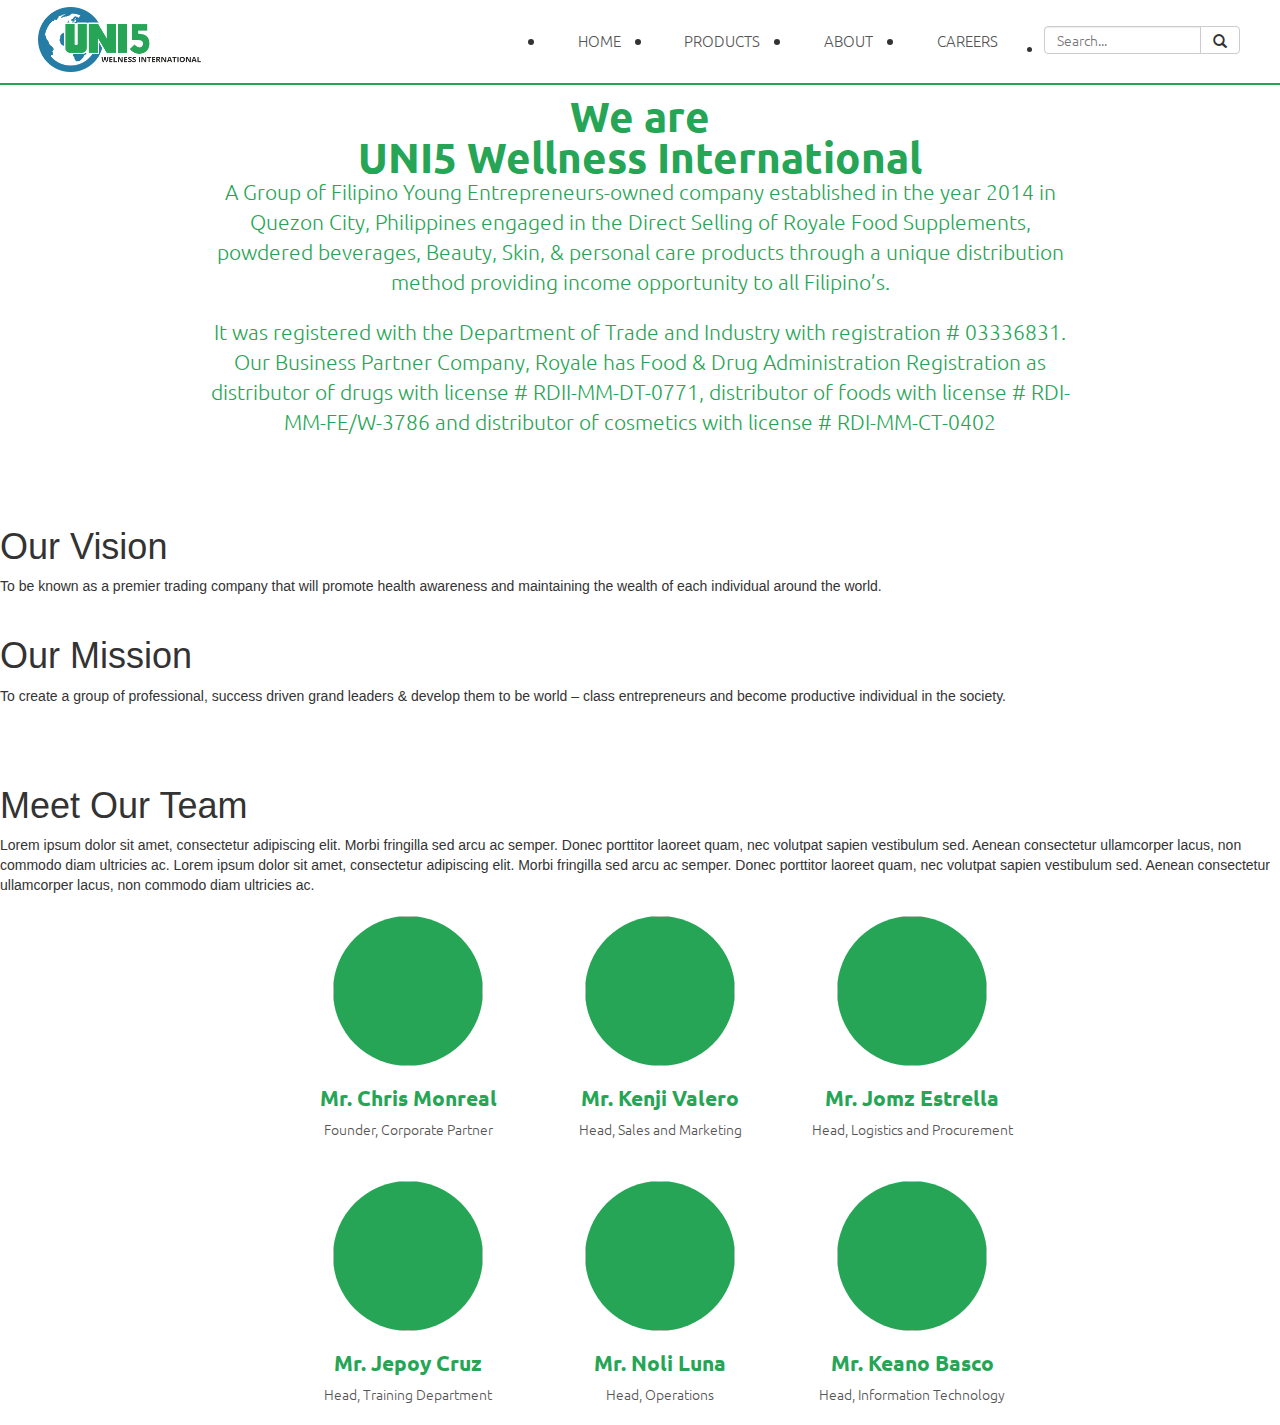
==== about.html @ 7131f506 "Added pictures of Uni5 Wellness International Team(css added by zen is overwritten)" ====
<!DOCTYP HTML>
<html>
<head>
	<title>UNI5 Wellness International</title>
	<meta name="viewport" content="width=device-width, user-scalable=no">
	<meta name="description" content="A Company of Filipino Young Entrepreneurs that engaged in the Direct Selling of Royale Food Supplements, powdered beverages, Beauty, Skin, & personal care products through a unique distribution method providing income opportunity to all Filipino’s.">
	<meta http-equiv="content-type" content="text/html;charset=UTF-8">
	<!-- <link rel="stylesheet" type="text/css" href="css/Reset.css"> -->
	<link rel="stylesheet" type="text/css" href="css/bootstrap.css">
	<link rel="stylesheet" type="text/css" href="css/about.css">
	<link href='http://fonts.googleapis.com/css?family=Ubuntu:300,400,700' rel='stylesheet' type='text/css'>
	<script type="text/javascript" src="js/jquery.js"></script>
	<script type="text/javascript" src="js/bootstrap.js"></script>
</head>
<body>
	<div class="container">
		<div class="header">
			<div id="logo">
			</div>
			<ul>
				<li><a href="JavaScript: void(0);">HOME</a></li>
				<li><a href="JavaScript: void(0);">PRODUCTS</a></li>
				<li><a href="JavaScript: void(0);">ABOUT</a></li>
				<li><a href="JavaScript: void(0);">CAREERS</a></li>
				<li id="searchBarMargin">
					<form>
						<div class="input-group">
				            <input type="text" class="form-control search" placeholder="Search..." name="srch-term" id="srch-term">
				            <div class="input-group-btn">
				                <button class="btn btn-default" type="submit"><i class="glyphicon glyphicon-search"></i></button>
				            </div>
       					</div>
					</form>
				</li>				
			</ul>			
		</div>

		<div class="about">
			<div id="aboutus">
				<h1>We are</h1> 
				<h1>UNI5 Wellness International</h1>
				<span>A Group of Filipino Young Entrepreneurs-owned company established in the year 2014 in Quezon City, Philippines engaged in the Direct Selling of Royale Food Supplements, powdered beverages, Beauty, Skin, & personal care products through a unique distribution method providing income opportunity to all Filipino’s.</span>
				<br><br>
				<span>It was registered with the Department of Trade and Industry with registration # 03336831. Our Business Partner Company, Royale has Food & Drug Administration Registration as distributor of drugs with license # RDII-MM-DT-0771, distributor of foods with license # RDI-MM-FE/W-3786 and distributor of cosmetics with license # RDI-MM-CT-0402</span>
			</div>
		</div>
		
		<div class="main-content">
			<div class="goalsect">
			<h1>Our Vision</h1>
				<span>To be known as a premier trading company that will promote health awareness and maintaining the wealth of each individual around the world.
				</span>

				<br><br>
			<h1>Our Mission</h1>
				<span>To create a group of professional, success driven grand leaders & develop
 					them to be world – class entrepreneurs and become productive individual in the society.
				</span>	

				<br><br><br><br>
			<h1>Meet Our Team</h1>
				<span>Lorem ipsum dolor sit amet, consectetur adipiscing elit. Morbi fringilla sed arcu ac semper. Donec porttitor laoreet quam, nec volutpat sapien vestibulum sed. Aenean consectetur ullamcorper lacus, non commodo diam ultricies ac. Lorem ipsum dolor sit amet, consectetur adipiscing elit. Morbi fringilla sed arcu ac semper. Donec porttitor laoreet quam, nec volutpat sapien vestibulum sed. Aenean consectetur ullamcorper lacus, non commodo diam ultricies ac.
				</span>

			</div>
			<div class="pics">
				<ul>
					<li>
						<img src="">
						<h1>Mr. Chris Monreal</h1>
						<span>Founder, Corporate Partner</span>
					</li>
					<li>
						<img src="">
						<h1>Mr. Kenji Valero</h1>
						<span>Head, Sales and Marketing</span>
					</li>
					<li>
						<img src="">
						<h1>Mr. Jomz Estrella</h1>
						<span>Head, Logistics and Procurement</span>
					</li>
					<br>
					<li>
						<img src="">
						<h1>Mr. Jepoy Cruz</h1>
						<span>Head, Training Department</span>
					</li>
					<li>
						<img src="">
						<h1>Mr. Noli Luna</h1>
						<span>Head, Operations</span>
					</li>
					<li>
						<img src="">
						<h1>Mr. Keano Basco</h1>
						<span>Head, Information Technology</span>
					</li>
				</ul>
			</div>
		</div>
	</div>
</body>
</html>
---- css/about.css ----
body, .container {
  width: 100%;
  height: auto;
  display: inline-block;
  position: relative;
  margin: 0;
  padding: 0; }

.header {
  width: 100%;
  height: auto;
  display: inline-block;
  position: relative;
  border-bottom: solid 2px #25a555; }
  .header ul {
    width: 55.28em;
    height: auto;
    display: inline-block;
    position: relative;
    float: right;
    margin: 0; }
    .header ul li {
      float: left;
      font-family: "Ubuntu", sans-serif;
      font-size: 1.1em;
      font-weight: 300;
      margin: 0; }
      .header ul li a {
        padding: 1.9em 2em;
        display: block;
        color: #555;
        -webkit-transition: all 0.2s linear 0s;
        -moz-transition: all 0.2s linear 0s;
        -ms-transition: all 0.2s linear 0s;
        -o-transition: all 0.2s linear 0s;
        transition: all 0.2s linear 0s;
        border: solid 1px transparent; }
        .header ul li a:hover {
          color: #fff;
          border: solid 1px #25a555;
          background-color: #25a555;
          text-decoration: none; }
      .header ul li:nth-child(4) {
        height: 28px !important; }
    .header ul li#searchBarMargin {
      margin-top: 1.85em;
      margin-left: 15px;
      height: 28px;
      font-family: "Ubuntu", sans-serif;
      font-size: 1em;
      font-weight: 300; }
      .header ul li#searchBarMargin form .input-group {
        width: 14em; }
        .header ul li#searchBarMargin form .input-group .form-control.search {
          width: 100%;
          height: 28px; }
  .header #logo {
    width: 163px;
    height: 65px;
    display: inline-block;
    position: relative;
    margin: 0.5em 0;
    float: left;
    background-image: url("../images/logo.png");
    background-size: 163px 65px;
    margin-left: 3%; }

.about {
  width: 100%;
  height: auto;
  display: inline-block;
  position: relative; }
  .about #aboutus {
    width: 62.5em;
    height: 12.5em;
    display: table;
    position: relative;
    margin: 0 auto;
    text-align: center; }
    .about #aboutus h1 {
      color: #25a555;
      font-family: "Ubuntu", sans-serif;
      font-size: 3em;
      font-weight: 700;
      padding: 0;
      line-height: 0.5em; }
    .about #aboutus span {
      color: #25a555;
      font-family: "Ubuntu", sans-serif;
      font-size: 1.5em;
      font-weight: 300; }

.main-content {
  width: 100%;
  height: auto;
  display: inline-block;
  position: relative;
  margin-top: 5em; }
  .main-content .pics {
    width: 100%;
    height: auto;
    display: table;
    position: relative;
    margin: 0 auto; }
  .main-content ul {
    width: 62.5em;
    height: auto;
    display: inline-block;
    position: relative;
    margin: 0 auto;
    display: table;
    height: auto;
    width: auto;
    text-align: center; }
    .main-content ul li {
      float: left;
      margin: 1.5em;
      display: table;
      height: 200px;
      width: 210px; }
      .main-content ul li img {
        height: 150px;
        width: 150px;
        margin: 0 auto;
        display: table;
        border-radius: 300em;
        background-color: #25a555; }
      .main-content ul li h1 {
        color: #25a555;
        font-family: "Ubuntu", sans-serif;
        font-size: 1.5em;
        font-weight: 700;
        padding: 0; }
      .main-content ul li span {
        color: #555;
        font-family: "Ubuntu", sans-serif;
        font-size: 1em;
        font-weight: 300; }

/*# sourceMappingURL=about.css.map */
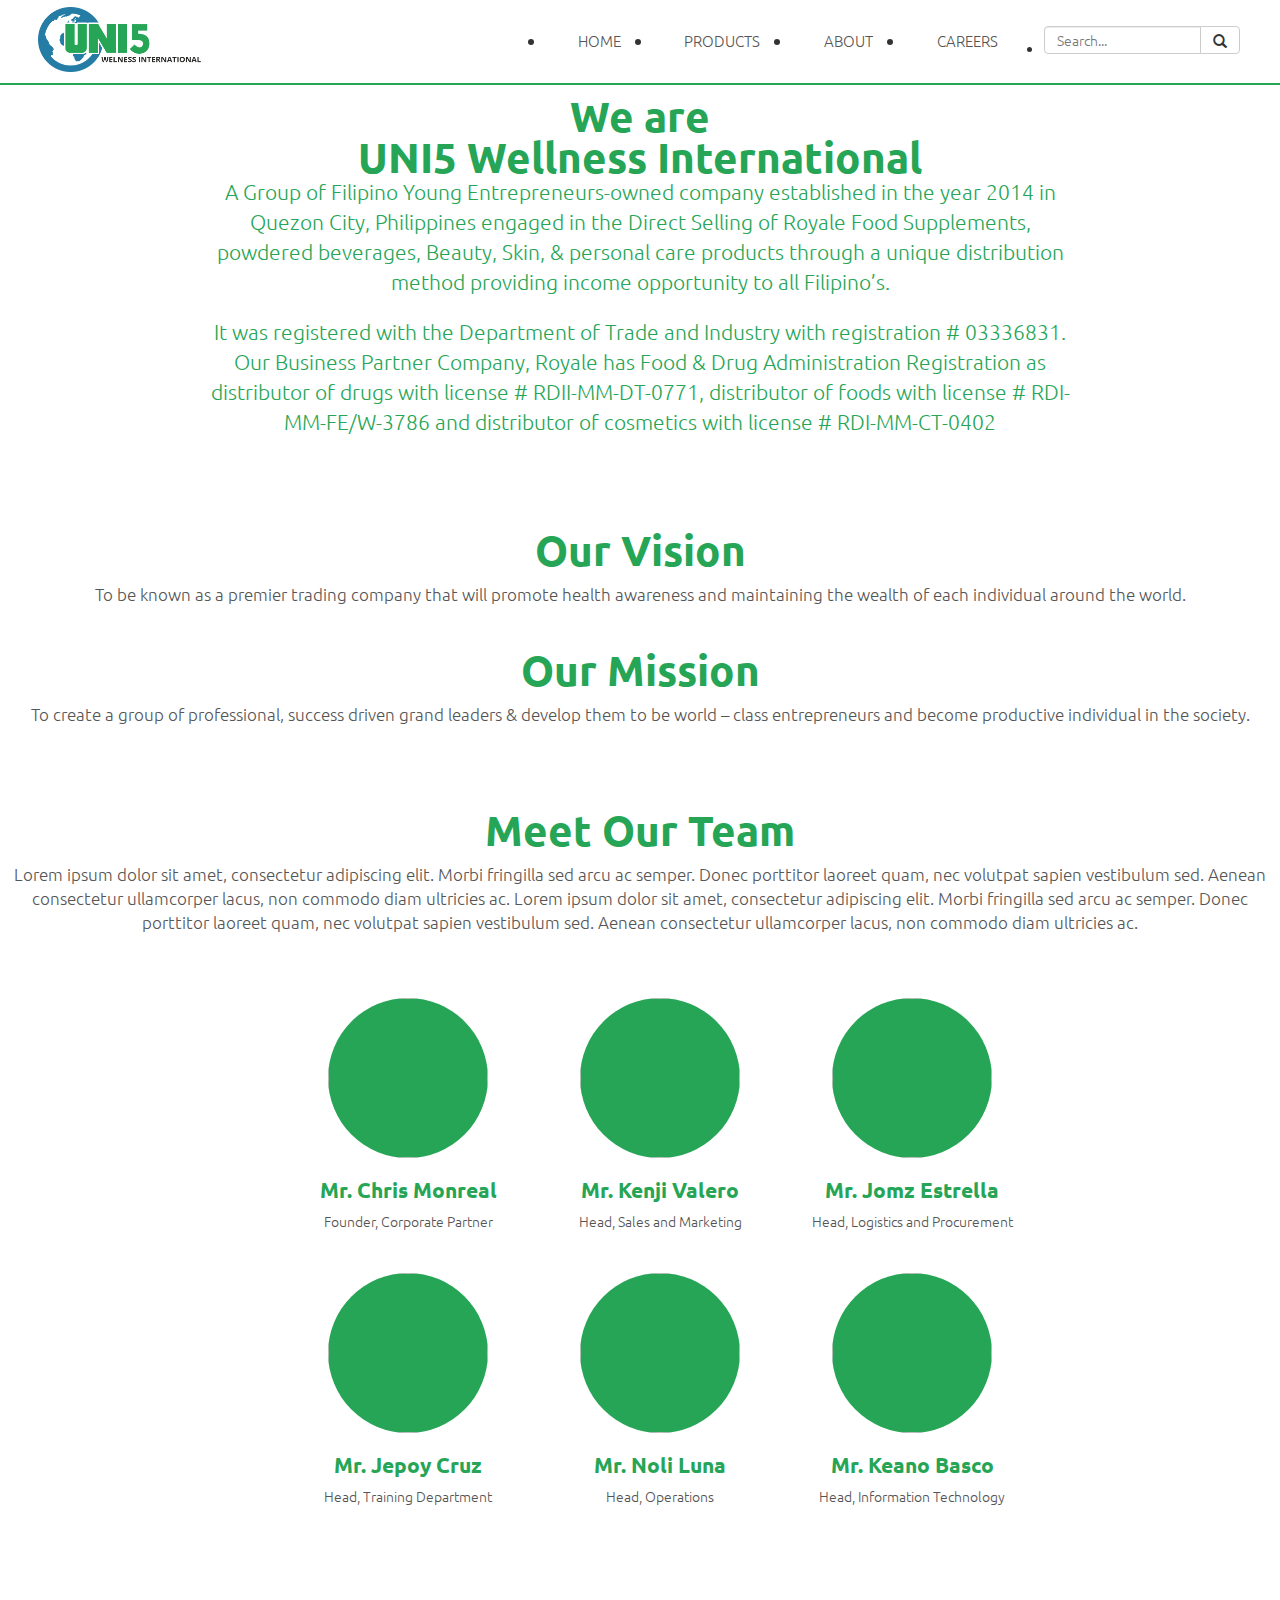
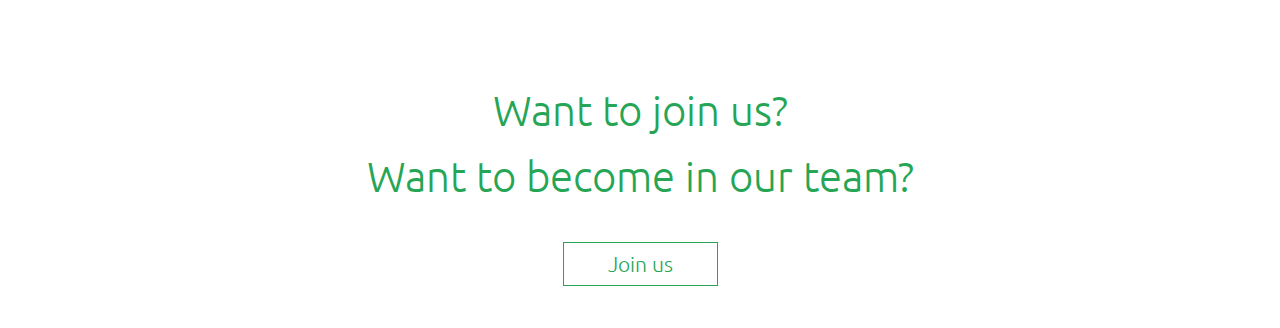
==== commit f21f40f0: "Done putting all the contents in about us page" ====
--- a/about.html
+++ b/about.html
@@ -47,21 +47,17 @@
 		
 		<div class="main-content">
 			<div class="goalsect">
-			<h1>Our Vision</h1>
-				<span>To be known as a premier trading company that will promote health awareness and maintaining the wealth of each individual around the world.
-				</span>
+				<h1>Our Vision</h1>
+				<span>To be known as a premier trading company that will promote health awareness and maintaining the wealth of each individual around the world.</span>
 
 				<br><br>
-			<h1>Our Mission</h1>
+				<h1>Our Mission</h1>
 				<span>To create a group of professional, success driven grand leaders & develop
- 					them to be world – class entrepreneurs and become productive individual in the society.
-				</span>	
+ 				them to be world – class entrepreneurs and become productive individual in the society.</span>	
 
 				<br><br><br><br>
-			<h1>Meet Our Team</h1>
-				<span>Lorem ipsum dolor sit amet, consectetur adipiscing elit. Morbi fringilla sed arcu ac semper. Donec porttitor laoreet quam, nec volutpat sapien vestibulum sed. Aenean consectetur ullamcorper lacus, non commodo diam ultricies ac. Lorem ipsum dolor sit amet, consectetur adipiscing elit. Morbi fringilla sed arcu ac semper. Donec porttitor laoreet quam, nec volutpat sapien vestibulum sed. Aenean consectetur ullamcorper lacus, non commodo diam ultricies ac.
-				</span>
-
+				<h1>Meet Our Team</h1>
+				<span>Lorem ipsum dolor sit amet, consectetur adipiscing elit. Morbi fringilla sed arcu ac semper. Donec porttitor laoreet quam, nec volutpat sapien vestibulum sed. Aenean consectetur ullamcorper lacus, non commodo diam ultricies ac. Lorem ipsum dolor sit amet, consectetur adipiscing elit. Morbi fringilla sed arcu ac semper. Donec porttitor laoreet quam, nec volutpat sapien vestibulum sed. Aenean consectetur ullamcorper lacus, non commodo diam ultricies ac.</span>
 			</div>
 			<div class="pics">
 				<ul>
@@ -98,6 +94,11 @@
 					</li>
 				</ul>
 			</div>
+			<div class="join">
+				<h1>Want to join us?</h1>
+				<h1>Want to become in our team?</h1>
+				<a href="Javascript:void(0);">Join us</a>
+			</div>
 		</div>
 	</div>
 </body>
--- a/css/about.css
+++ b/css/about.css
@@ -96,12 +96,29 @@
   display: inline-block;
   position: relative;
   margin-top: 5em; }
+  .main-content .goalsect {
+    width: 100%;
+    height: auto;
+    display: inline-block;
+    position: relative;
+    text-align: center; }
+    .main-content .goalsect h1 {
+      color: #25a555;
+      font-family: "Ubuntu", sans-serif;
+      font-size: 3em;
+      font-weight: 700;
+      padding: 0; }
+    .main-content .goalsect span {
+      color: #555;
+      font-family: "Ubuntu", sans-serif;
+      font-size: 1.2em;
+      font-weight: 300; }
   .main-content .pics {
     width: 100%;
     height: auto;
-    display: table;
+    display: inline-block;
     position: relative;
-    margin: 0 auto; }
+    margin-top: 3em; }
   .main-content ul {
     width: 62.5em;
     height: auto;
@@ -119,8 +136,8 @@
       height: 200px;
       width: 210px; }
       .main-content ul li img {
-        height: 150px;
-        width: 150px;
+        height: 160px;
+        width: 160px;
         margin: 0 auto;
         display: table;
         border-radius: 300em;
@@ -136,5 +153,40 @@
         font-family: "Ubuntu", sans-serif;
         font-size: 1em;
         font-weight: 300; }
+  .main-content .join {
+    width: 100%;
+    height: auto;
+    display: inline-block;
+    position: relative;
+    text-align: center;
+    margin-top: 10em; }
+    .main-content .join h1 {
+      color: #25a555;
+      font-family: "Ubuntu", sans-serif;
+      font-size: 3em;
+      font-weight: 300; }
+    .main-content .join a {
+      clear: both;
+      width: 155px;
+      height: auto;
+      display: block;
+      position: relative;
+      font-family: "Ubuntu", sans-serif;
+      font-size: 1.5em;
+      font-weight: 300;
+      margin: 2em auto;
+      overflow: hidden;
+      padding: 0.3em 2em;
+      border: solid 1px #25a555;
+      -webkit-transition: all 0.2s linear 0s;
+      -moz-transition: all 0.2s linear 0s;
+      -ms-transition: all 0.2s linear 0s;
+      -o-transition: all 0.2s linear 0s;
+      transition: all 0.2s linear 0s;
+      color: #25a555; }
+      .main-content .join a:hover {
+        text-decoration: none;
+        background-color: #25a555;
+        color: #fff; }
 
 /*# sourceMappingURL=about.css.map */
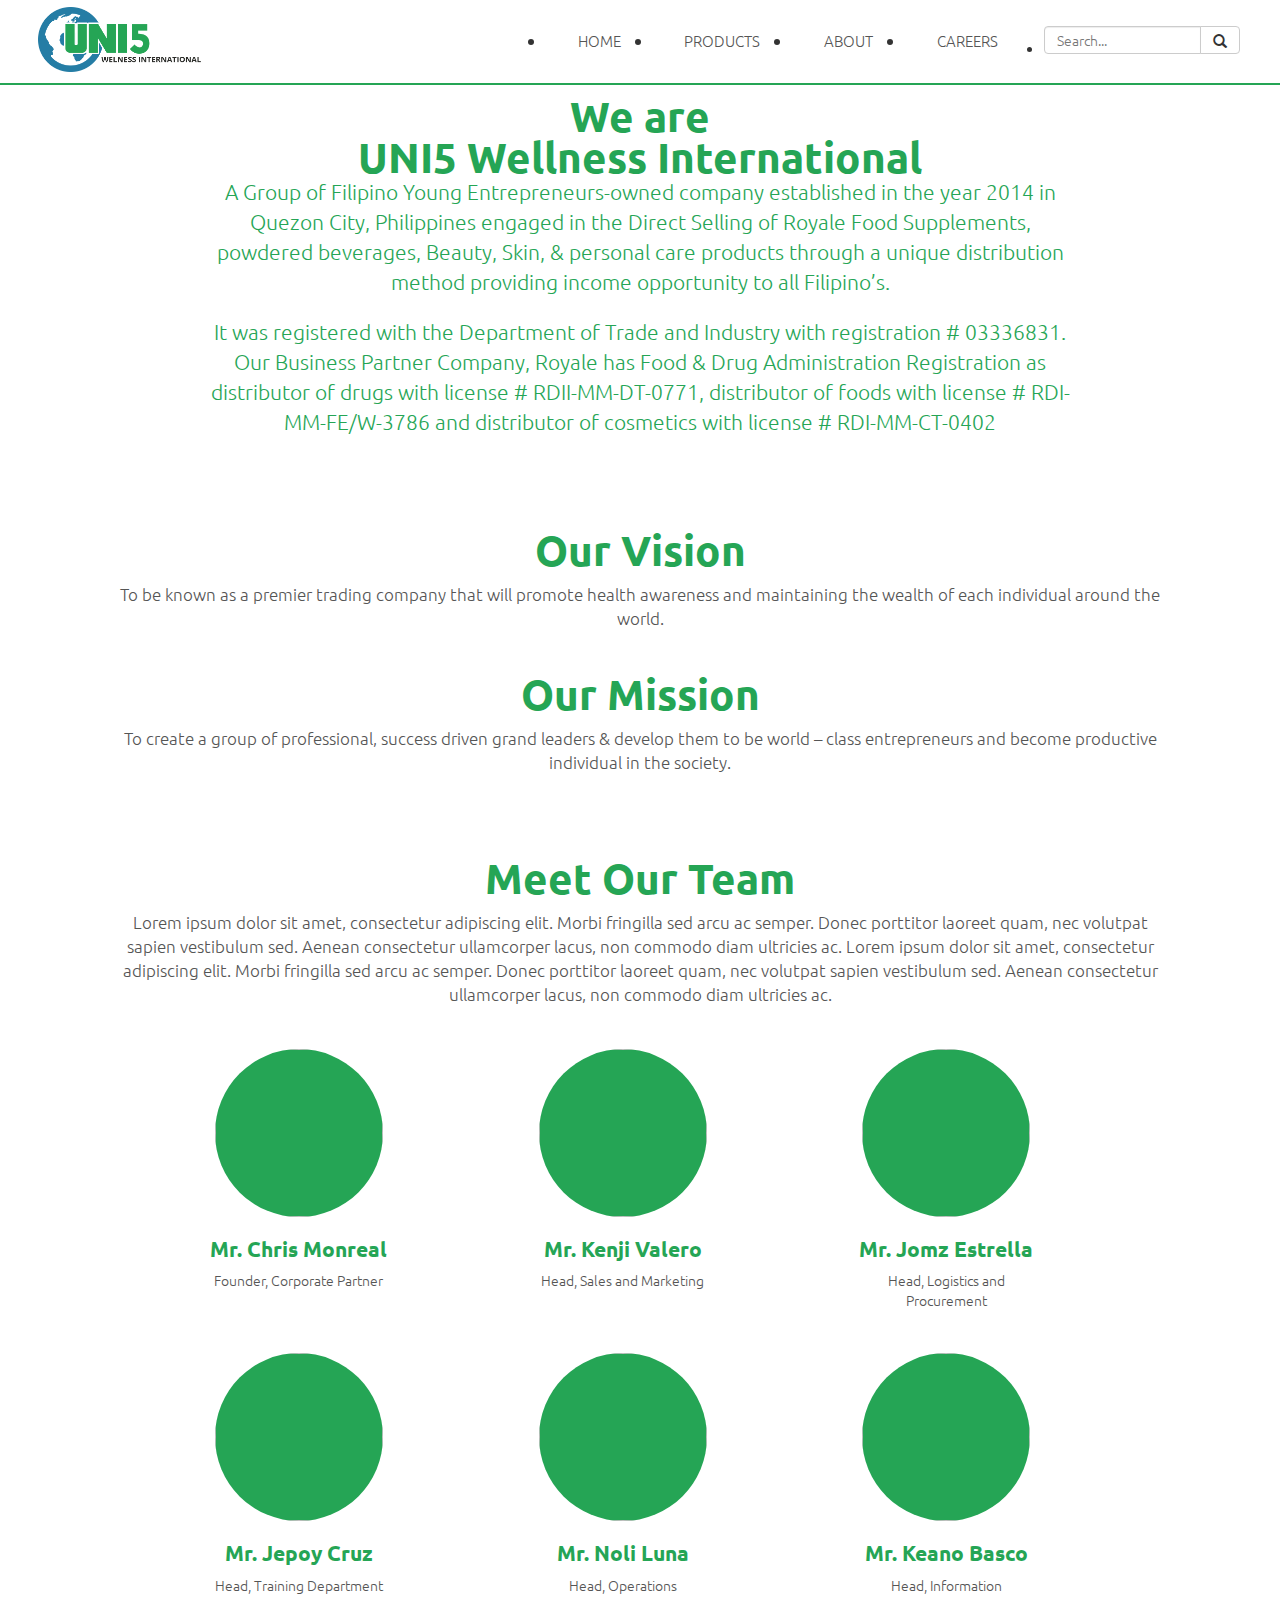
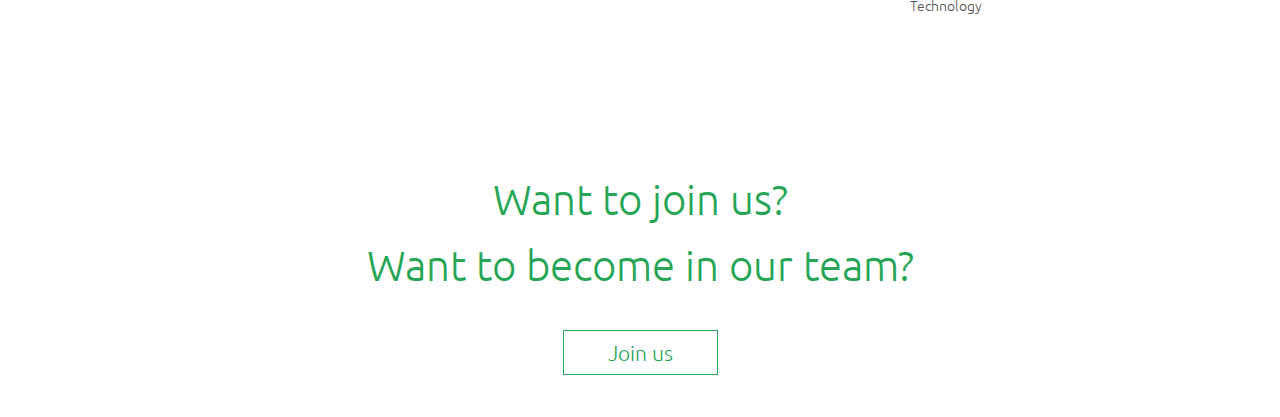
==== commit 9c871f51: "Edit about page" ====
--- a/about.html
+++ b/about.html
@@ -47,57 +47,58 @@
 		
 		<div class="main-content">
 			<div class="goalsect">
-				<h1>Our Vision</h1>
-				<span>To be known as a premier trading company that will promote health awareness and maintaining the wealth of each individual around the world.</span>
+				<div id="goalsect">
+					<h1>Our Vision</h1>
+					<span>To be known as a premier trading company that will promote health awareness and maintaining the wealth of each individual around the world.</span>
 
-				<br><br>
-				<h1>Our Mission</h1>
-				<span>To create a group of professional, success driven grand leaders & develop
- 				them to be world – class entrepreneurs and become productive individual in the society.</span>	
+					<br><br>
+					<h1>Our Mission</h1>
+					<span>To create a group of professional, success driven grand leaders & develop
+ 					them to be world – class entrepreneurs and become productive individual in the society.</span>	
 
-				<br><br><br><br>
-				<h1>Meet Our Team</h1>
-				<span>Lorem ipsum dolor sit amet, consectetur adipiscing elit. Morbi fringilla sed arcu ac semper. Donec porttitor laoreet quam, nec volutpat sapien vestibulum sed. Aenean consectetur ullamcorper lacus, non commodo diam ultricies ac. Lorem ipsum dolor sit amet, consectetur adipiscing elit. Morbi fringilla sed arcu ac semper. Donec porttitor laoreet quam, nec volutpat sapien vestibulum sed. Aenean consectetur ullamcorper lacus, non commodo diam ultricies ac.</span>
+					<br><br><br><br>
+					<h1>Meet Our Team</h1>
+					<span>Lorem ipsum dolor sit amet, consectetur adipiscing elit. Morbi fringilla sed arcu ac semper. Donec porttitor laoreet quam, nec volutpat sapien vestibulum sed. Aenean consectetur ullamcorper lacus, non commodo diam ultricies ac. Lorem ipsum dolor sit amet, consectetur adipiscing elit. Morbi fringilla sed arcu ac semper. Donec porttitor laoreet quam, nec volutpat sapien vestibulum sed. Aenean consectetur ullamcorper lacus, non commodo diam ultricies ac.</span>
+				</div>
 			</div>
 			<div class="pics">
-				<ul>
-					<li>
+				<div class="team">
+					<div id="monreal">
 						<img src="">
 						<h1>Mr. Chris Monreal</h1>
 						<span>Founder, Corporate Partner</span>
-					</li>
-					<li>
+					</div>
+					<div id="valero">
 						<img src="">
 						<h1>Mr. Kenji Valero</h1>
 						<span>Head, Sales and Marketing</span>
-					</li>
-					<li>
+					</div>
+					<div id="estrella">
 						<img src="">
 						<h1>Mr. Jomz Estrella</h1>
 						<span>Head, Logistics and Procurement</span>
-					</li>
-					<br>
-					<li>
+					</div>
+					<div id="cruz">
 						<img src="">
 						<h1>Mr. Jepoy Cruz</h1>
 						<span>Head, Training Department</span>
-					</li>
-					<li>
+					</div>
+					<div id="luna">
 						<img src="">
 						<h1>Mr. Noli Luna</h1>
 						<span>Head, Operations</span>
-					</li>
-					<li>
+					</div>
+					<div id="basco">
 						<img src="">
 						<h1>Mr. Keano Basco</h1>
 						<span>Head, Information Technology</span>
-					</li>
-				</ul>
+					</div>
+				</div>
 			</div>
 			<div class="join">
 				<h1>Want to join us?</h1>
 				<h1>Want to become in our team?</h1>
-				<a href="Javascript:void(0);">Join us</a>
+				<a href="JavaScript:void(0);">Join us</a>
 			</div>
 		</div>
 	</div>
--- a/css/about.css
+++ b/css/about.css
@@ -102,53 +102,197 @@
     display: inline-block;
     position: relative;
     text-align: center; }
-    .main-content .goalsect h1 {
-      color: #25a555;
-      font-family: "Ubuntu", sans-serif;
-      font-size: 3em;
-      font-weight: 700;
-      padding: 0; }
-    .main-content .goalsect span {
-      color: #555;
-      font-family: "Ubuntu", sans-serif;
-      font-size: 1.2em;
-      font-weight: 300; }
+    .main-content .goalsect #goalsect {
+      width: 75em;
+      height: auto;
+      display: table;
+      position: relative;
+      margin: 0 auto; }
+      .main-content .goalsect #goalsect h1 {
+        color: #25a555;
+        font-family: "Ubuntu", sans-serif;
+        font-size: 3em;
+        font-weight: 700;
+        padding: 0; }
+      .main-content .goalsect #goalsect span {
+        color: #555;
+        font-family: "Ubuntu", sans-serif;
+        font-size: 1.2em;
+        font-weight: 300; }
   .main-content .pics {
     width: 100%;
     height: auto;
     display: inline-block;
     position: relative;
     margin-top: 3em; }
-  .main-content ul {
-    width: 62.5em;
-    height: auto;
-    display: inline-block;
+  .main-content .team {
+    width: 71.875em;
+    height: auto;
+    display: table;
     position: relative;
     margin: 0 auto;
-    display: table;
-    height: auto;
-    width: auto;
     text-align: center; }
-    .main-content ul li {
-      float: left;
-      margin: 1.5em;
-      display: table;
-      height: 200px;
-      width: 210px; }
-      .main-content ul li img {
-        height: 160px;
-        width: 160px;
-        margin: 0 auto;
-        display: table;
-        border-radius: 300em;
-        background-color: #25a555; }
-      .main-content ul li h1 {
-        color: #25a555;
-        font-family: "Ubuntu", sans-serif;
-        font-size: 1.5em;
-        font-weight: 700;
-        padding: 0; }
-      .main-content ul li span {
+    .main-content .team #monreal {
+      width: 13.125em;
+      height: 18.75em;
+      display: inline-block;
+      position: relative;
+      float: left;
+      margin-left: 5em;
+      margin-right: 5em; }
+      .main-content .team #monreal img {
+        width: 12em;
+        height: 12em;
+        display: table;
+        position: relative;
+        margin: 0 auto;
+        border-radius: 400em;
+        background-color: #25a555; }
+      .main-content .team #monreal h1 {
+        color: #25a555;
+        font-family: "Ubuntu", sans-serif;
+        font-size: 1.5em;
+        font-weight: 700;
+        padding: 0; }
+      .main-content .team #monreal span {
+        color: #555;
+        font-family: "Ubuntu", sans-serif;
+        font-size: 1em;
+        font-weight: 300; }
+    .main-content .team #valero {
+      width: 13.125em;
+      height: 18.75em;
+      display: inline-block;
+      position: relative;
+      float: left;
+      margin-left: 5em;
+      margin-right: 5em; }
+      .main-content .team #valero img {
+        width: 12em;
+        height: 12em;
+        display: table;
+        position: relative;
+        margin: 0 auto;
+        border-radius: 400em;
+        background-color: #25a555; }
+      .main-content .team #valero h1 {
+        color: #25a555;
+        font-family: "Ubuntu", sans-serif;
+        font-size: 1.5em;
+        font-weight: 700;
+        padding: 0; }
+      .main-content .team #valero span {
+        color: #555;
+        font-family: "Ubuntu", sans-serif;
+        font-size: 1em;
+        font-weight: 300; }
+    .main-content .team #estrella {
+      width: 13.125em;
+      height: 18.75em;
+      display: inline-block;
+      position: relative;
+      float: left;
+      margin-left: 5em;
+      margin-right: 5em; }
+      .main-content .team #estrella img {
+        width: 12em;
+        height: 12em;
+        display: table;
+        position: relative;
+        margin: 0 auto;
+        border-radius: 400em;
+        background-color: #25a555; }
+      .main-content .team #estrella h1 {
+        color: #25a555;
+        font-family: "Ubuntu", sans-serif;
+        font-size: 1.5em;
+        font-weight: 700;
+        padding: 0; }
+      .main-content .team #estrella span {
+        color: #555;
+        font-family: "Ubuntu", sans-serif;
+        font-size: 1em;
+        font-weight: 300; }
+    .main-content .team #cruz {
+      width: 13.125em;
+      height: 18.75em;
+      display: inline-block;
+      position: relative;
+      float: left;
+      margin-left: 5em;
+      margin-right: 5em;
+      margin-top: 3em; }
+      .main-content .team #cruz img {
+        width: 12em;
+        height: 12em;
+        display: table;
+        position: relative;
+        margin: 0 auto;
+        border-radius: 400em;
+        background-color: #25a555; }
+      .main-content .team #cruz h1 {
+        color: #25a555;
+        font-family: "Ubuntu", sans-serif;
+        font-size: 1.5em;
+        font-weight: 700;
+        padding: 0; }
+      .main-content .team #cruz span {
+        color: #555;
+        font-family: "Ubuntu", sans-serif;
+        font-size: 1em;
+        font-weight: 300; }
+    .main-content .team #luna {
+      width: 13.125em;
+      height: 18.75em;
+      display: inline-block;
+      position: relative;
+      float: left;
+      margin-left: 5em;
+      margin-right: 5em;
+      margin-top: 3em; }
+      .main-content .team #luna img {
+        width: 12em;
+        height: 12em;
+        display: table;
+        position: relative;
+        margin: 0 auto;
+        border-radius: 400em;
+        background-color: #25a555; }
+      .main-content .team #luna h1 {
+        color: #25a555;
+        font-family: "Ubuntu", sans-serif;
+        font-size: 1.5em;
+        font-weight: 700;
+        padding: 0; }
+      .main-content .team #luna span {
+        color: #555;
+        font-family: "Ubuntu", sans-serif;
+        font-size: 1em;
+        font-weight: 300; }
+    .main-content .team #basco {
+      width: 13.125em;
+      height: 18.75em;
+      display: inline-block;
+      position: relative;
+      float: left;
+      margin-left: 5em;
+      margin-right: 5em;
+      margin-top: 3em; }
+      .main-content .team #basco img {
+        width: 12em;
+        height: 12em;
+        display: table;
+        position: relative;
+        margin: 0 auto;
+        border-radius: 400em;
+        background-color: #25a555; }
+      .main-content .team #basco h1 {
+        color: #25a555;
+        font-family: "Ubuntu", sans-serif;
+        font-size: 1.5em;
+        font-weight: 700;
+        padding: 0; }
+      .main-content .team #basco span {
         color: #555;
         font-family: "Ubuntu", sans-serif;
         font-size: 1em;
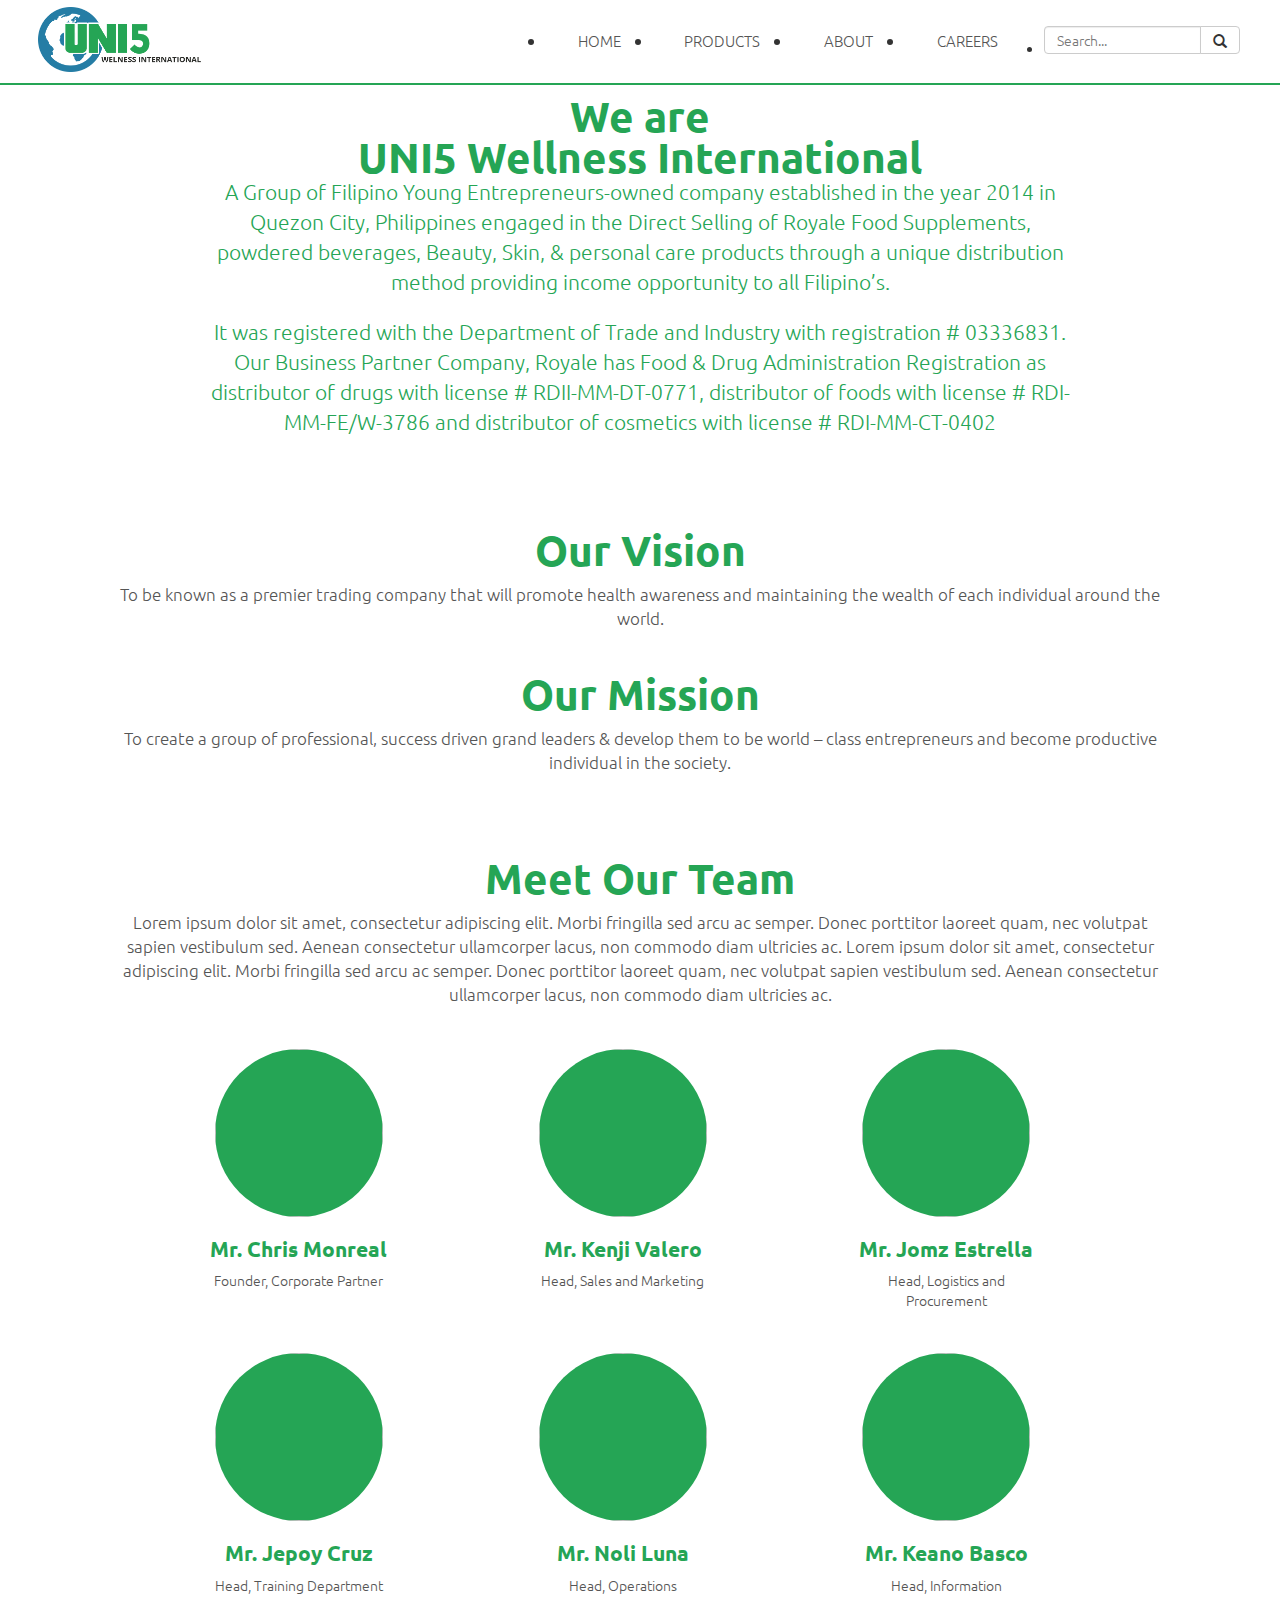
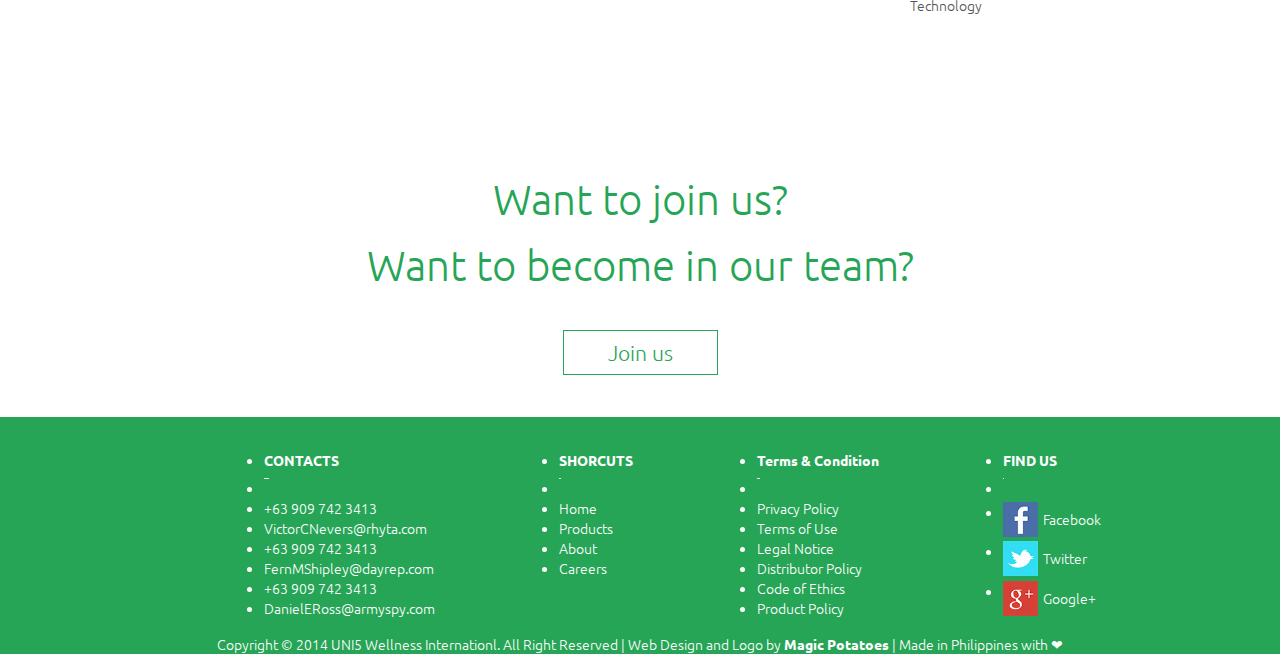
==== commit c56bfeab: "added policy page and footer on about us page and policy page" ====
--- a/about.html
+++ b/about.html
@@ -101,6 +101,48 @@
 				<a href="JavaScript:void(0);">Join us</a>
 			</div>
 		</div>
+		<div class="footer">
+			<div class="items">
+				<ul>
+					<li><h1>CONTACTS</h1></li>
+					<li><hr></li>
+					<li>+63 909 742 3413</li>
+					<li>VictorCNevers@rhyta.com</li>
+					<li>+63 909 742 3413</li>
+					<li>FernMShipley@dayrep.com</li>
+					<li>+63 909 742 3413</li>
+					<li>DanielERoss@armyspy.com</li>
+				</ul>
+				<ul>
+					<li><h1>SHORCUTS</h1></li>
+					<li><hr></li>
+					<li><a href="#">Home</a></li>
+					<li><a href="#">Products</a></li>
+					<li><a href="#">About</a></li>
+					<li><a href="#">Careers</a></li>
+				</ul>
+				<ul>
+					<li><h1>Terms & Condition</h1></li>
+					<li><hr></li>
+					<li><a href="#">Privacy Policy</a></li>
+					<li><a href="#">Terms of Use</a></li>
+					<li><a href="#">Legal Notice</a></li>
+					<li><a href="#">Distributor Policy</a></li>
+					<li><a href="#"> Code of Ethics</a></li>
+					<li><a href="#">Product Policy </a></li>
+				</ul>
+				<ul>
+					<li><h1>FIND US</h1></li>
+					<li><hr></li>
+					<li><a href="#"	id="smi1" class="social-media-icon"><span>Facebook</span></a></li>
+					<li><a href="#" id="smi2" class="social-media-icon"><span>Twitter</span></a></li>
+					<li><a href="#" id="smi3" class="social-media-icon"><span>Google+</span></a></li>
+				</ul>
+			</div>
+			<div class="bottom-footer">	
+				Copyright © 2014 UNI5 Wellness Internationl. All Right Reserved | Web  Design and Logo by <a href="#">Magic Potatoes</a> | Made in Philippines with ❤
+			</div>
+		</div>
 	</div>
 </body>
 </html>--- a/css/about.css
+++ b/css/about.css
@@ -333,4 +333,71 @@
         background-color: #25a555;
         color: #fff; }
 
+.footer {
+  width: 100%;
+  height: auto;
+  display: inline-block;
+  position: relative;
+  padding: 0;
+  background-color: #25a555;
+  color: #fff !important; }
+  .footer .items {
+    width: auto;
+    height: auto;
+    display: table;
+    position: relative;
+    margin: 1% auto; }
+    .footer .items ul {
+      width: auto;
+      height: auto;
+      display: table;
+      position: relative;
+      float: left;
+      margin: 0 3em; }
+      .footer .items ul li {
+        font-family: "Ubuntu", sans-serif;
+        font-size: 1em;
+        font-weight: 300; }
+        .footer .items ul li hr {
+          width: 3%;
+          margin: 0; }
+        .footer .items ul li a {
+          color: #fff;
+          font-family: "Ubuntu", sans-serif;
+          font-size: 1em;
+          font-weight: 300; }
+        .footer .items ul li h1 {
+          font-family: "Ubuntu", sans-serif;
+          font-size: 1em;
+          font-weight: 700; }
+        .footer .items ul li .social-media-icon {
+          width: 35px;
+          height: 35px;
+          background-size: 35px;
+          display: block;
+          background-color: #ddd;
+          margin: 0.3em 0; }
+          .footer .items ul li .social-media-icon span {
+            display: block;
+            margin-left: 40px;
+            position: relative;
+            top: 7px; }
+        .footer .items ul li #smi1 {
+          background-image: url("../images/fb.jpg"); }
+        .footer .items ul li #smi2 {
+          background-image: url("../images/tw.jpg"); }
+        .footer .items ul li #smi3 {
+          background-image: url("../images/gp.jpg"); }
+  .footer .bottom-footer {
+    margin-top: 1em;
+    text-align: center;
+    font-family: "Ubuntu", sans-serif;
+    font-size: 1em;
+    font-weight: 300; }
+    .footer .bottom-footer a {
+      font-family: "Ubuntu", sans-serif;
+      font-size: 1em;
+      font-weight: 700;
+      color: #fff; }
+
 /*# sourceMappingURL=about.css.map */
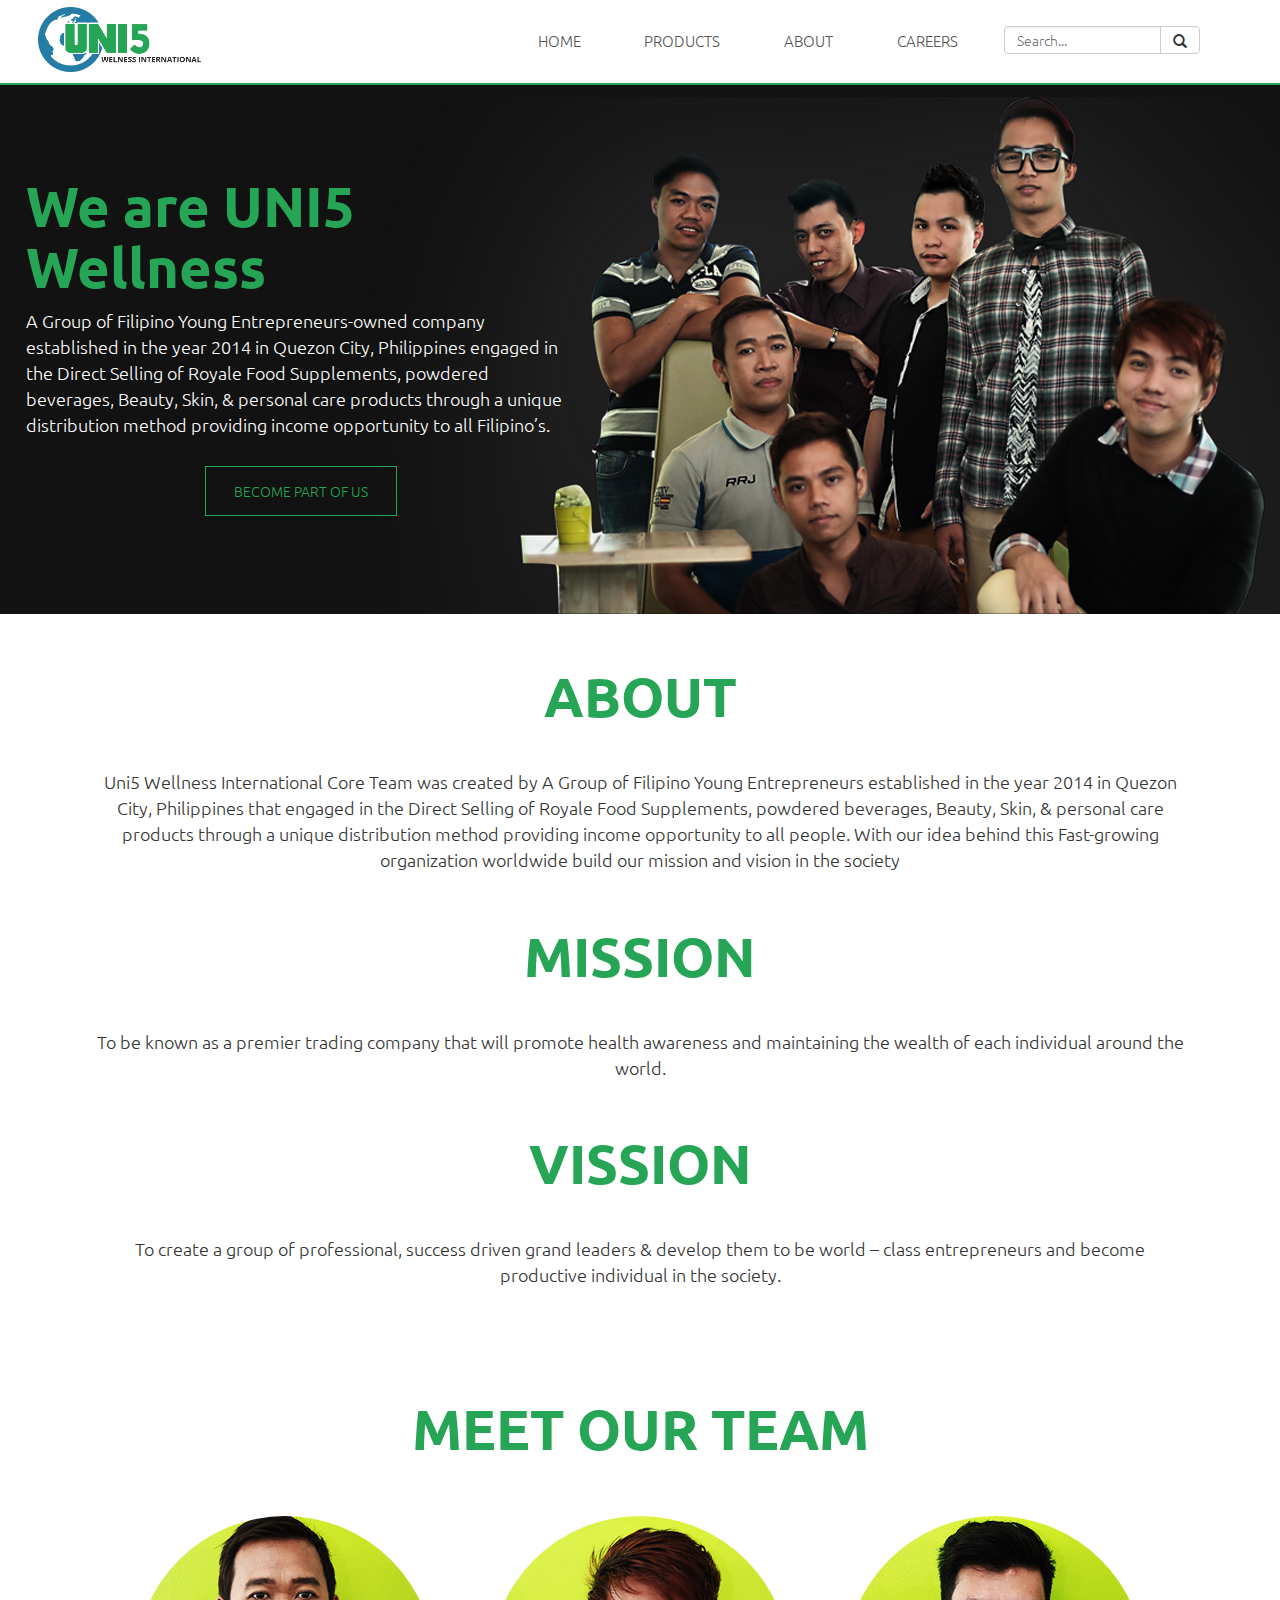
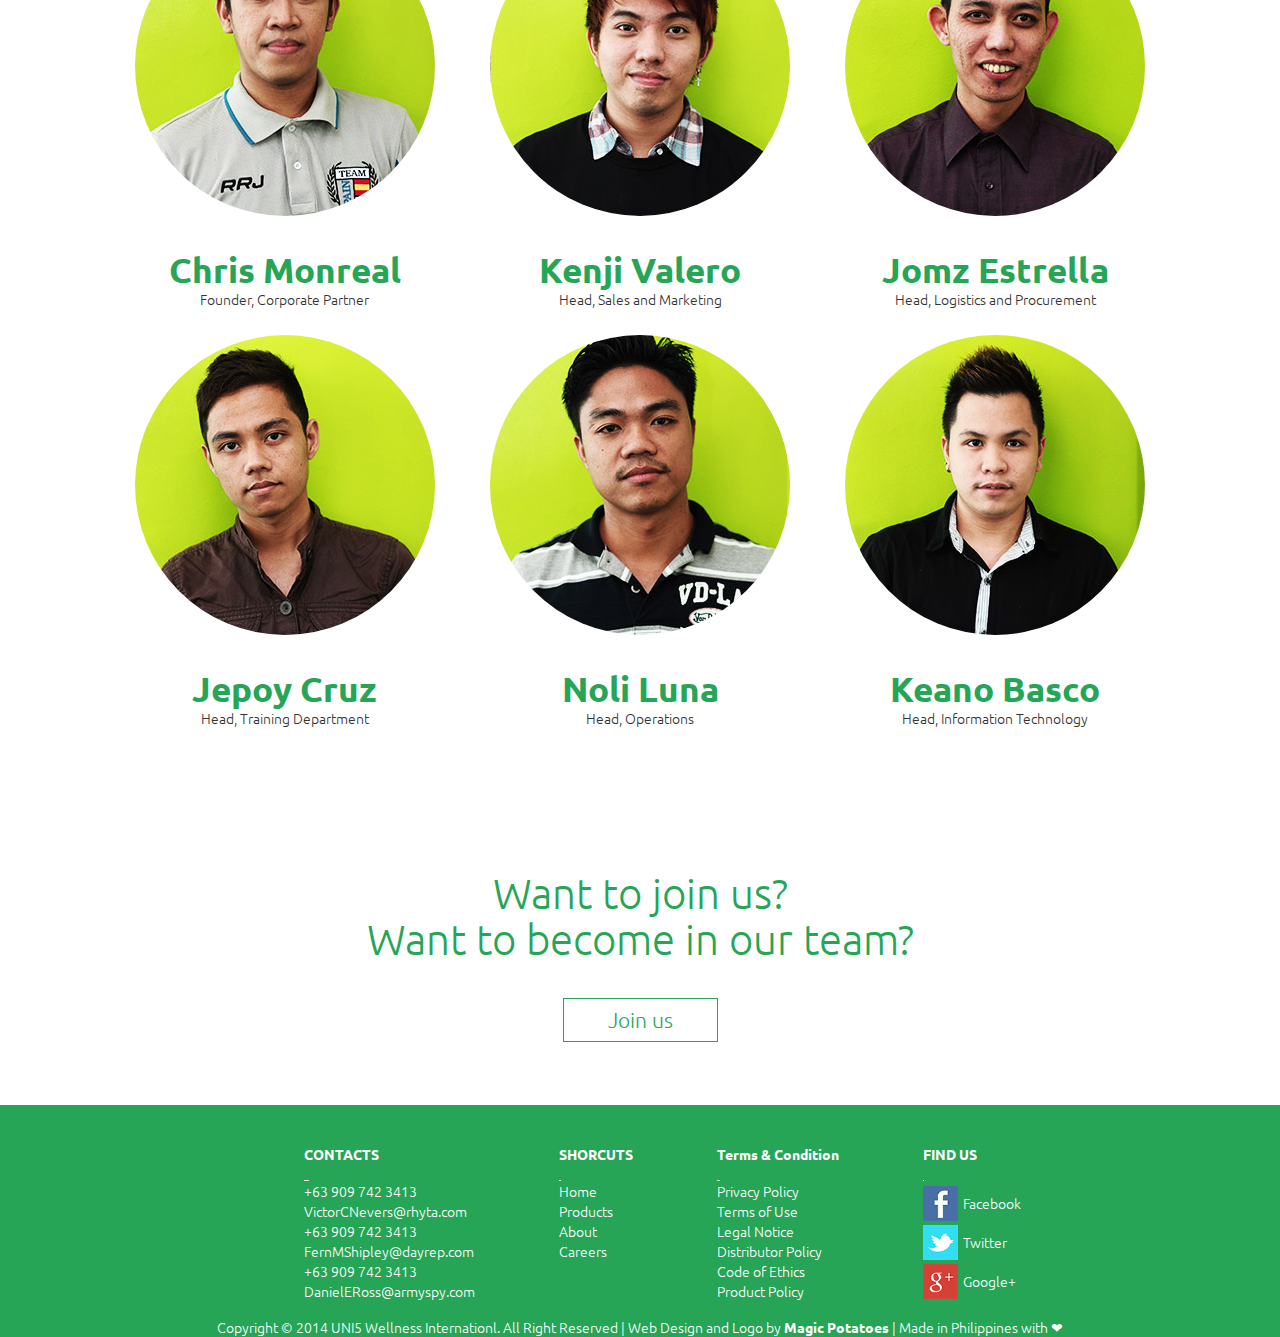
==== commit 860265fb: "Finish Home Page & Revised About Page" ====
--- a/about.html
+++ b/about.html
@@ -5,7 +5,9 @@
 	<meta name="viewport" content="width=device-width, user-scalable=no">
 	<meta name="description" content="A Company of Filipino Young Entrepreneurs that engaged in the Direct Selling of Royale Food Supplements, powdered beverages, Beauty, Skin, & personal care products through a unique distribution method providing income opportunity to all Filipino’s.">
 	<meta http-equiv="content-type" content="text/html;charset=UTF-8">
-	<!-- <link rel="stylesheet" type="text/css" href="css/Reset.css"> -->
+	<META NAME="ROBOTS" CONTENT="INDEX, FOLLOW">
+	<link rel="icon" type="image/png" href="favicon.png" />
+	<link rel="stylesheet" type="text/css" href="css/reset.css">
 	<link rel="stylesheet" type="text/css" href="css/bootstrap.css">
 	<link rel="stylesheet" type="text/css" href="css/about.css">
 	<link href='http://fonts.googleapis.com/css?family=Ubuntu:300,400,700' rel='stylesheet' type='text/css'>
@@ -18,10 +20,10 @@
 			<div id="logo">
 			</div>
 			<ul>
-				<li><a href="JavaScript: void(0);">HOME</a></li>
+				<li><a href="index.html">HOME</a></li>
 				<li><a href="JavaScript: void(0);">PRODUCTS</a></li>
-				<li><a href="JavaScript: void(0);">ABOUT</a></li>
-				<li><a href="JavaScript: void(0);">CAREERS</a></li>
+				<li><a href="about.html">ABOUT</a></li>
+				<li><a href="career.html">CAREERS</a></li>
 				<li id="searchBarMargin">
 					<form>
 						<div class="input-group">
@@ -34,70 +36,75 @@
 				</li>				
 			</ul>			
 		</div>
-
-		<div class="about">
-			<div id="aboutus">
-				<h1>We are</h1> 
-				<h1>UNI5 Wellness International</h1>
-				<span>A Group of Filipino Young Entrepreneurs-owned company established in the year 2014 in Quezon City, Philippines engaged in the Direct Selling of Royale Food Supplements, powdered beverages, Beauty, Skin, & personal care products through a unique distribution method providing income opportunity to all Filipino’s.</span>
-				<br><br>
-				<span>It was registered with the Department of Trade and Industry with registration # 03336831. Our Business Partner Company, Royale has Food & Drug Administration Registration as distributor of drugs with license # RDII-MM-DT-0771, distributor of foods with license # RDI-MM-FE/W-3786 and distributor of cosmetics with license # RDI-MM-CT-0402</span>
-			</div>
-		</div>
 		
 		<div class="main-content">
-			<div class="goalsect">
-				<div id="goalsect">
-					<h1>Our Vision</h1>
-					<span>To be known as a premier trading company that will promote health awareness and maintaining the wealth of each individual around the world.</span>
+			<div id="sect1">
+				<div class="desc">
+					<h1>We are UNI5 Wellness</h1>
+					<span>
+						A Group of Filipino Young Entrepreneurs-owned company established in the year 2014 in Quezon City, Philippines engaged in the Direct Selling of Royale Food Supplements, powdered beverages, Beauty, Skin, & personal care products through a unique distribution method providing income opportunity to all Filipino’s.
 
-					<br><br>
-					<h1>Our Mission</h1>
-					<span>To create a group of professional, success driven grand leaders & develop
- 					them to be world – class entrepreneurs and become productive individual in the society.</span>	
+					</span>
+					<br>
+					<a href="#">BECOME PART OF US</a>
+				</div>
+				<div id="img1"></div>
+			</div>
+			<div class="goals">
+				<h1>ABOUT</h1>
+				<span>
+					Uni5 Wellness International Core Team was created by A Group of Filipino Young Entrepreneurs established in the year 2014 in Quezon City, Philippines that engaged in the Direct Selling of Royale Food Supplements, powdered beverages, Beauty, Skin, & personal care products through a unique distribution method providing income opportunity to all people. With our idea behind this Fast-growing organization worldwide build our mission and vision in the society
+				</span>
+				<h1>MISSION</h1>
+				<span>
+					To be known as a premier trading company that will promote health awareness and maintaining the wealth of each individual around the world.
+				</span>
+				<h1>VISSION</h1>
+				<span>
+					To create a group of professional, success driven grand leaders & develop  them to be world – class entrepreneurs and become productive individual in the society.
+				</span>
 
-					<br><br><br><br>
-					<h1>Meet Our Team</h1>
-					<span>Lorem ipsum dolor sit amet, consectetur adipiscing elit. Morbi fringilla sed arcu ac semper. Donec porttitor laoreet quam, nec volutpat sapien vestibulum sed. Aenean consectetur ullamcorper lacus, non commodo diam ultricies ac. Lorem ipsum dolor sit amet, consectetur adipiscing elit. Morbi fringilla sed arcu ac semper. Donec porttitor laoreet quam, nec volutpat sapien vestibulum sed. Aenean consectetur ullamcorper lacus, non commodo diam ultricies ac.</span>
-				</div>
 			</div>
 			<div class="pics">
-				<div class="team">
-					<div id="monreal">
-						<img src="">
-						<h1>Mr. Chris Monreal</h1>
+				<h1>MEET OUR TEAM</h1>
+				<div class="item-container">
+					<div id="monreal" class='items'>
+						<div id="mem1" class="members-image"></div>
+						<h1>Chris Monreal</h1>
 						<span>Founder, Corporate Partner</span>
 					</div>
-					<div id="valero">
-						<img src="">
-						<h1>Mr. Kenji Valero</h1>
+					<div id="valero" class='items'>
+						<div id="mem2" class="members-image"></div>
+						<h1>Kenji Valero</h1>
 						<span>Head, Sales and Marketing</span>
 					</div>
-					<div id="estrella">
-						<img src="">
-						<h1>Mr. Jomz Estrella</h1>
+					<div id="estrella" class='items'>
+						<div id="mem3" class="members-image"></div>
+						<h1>Jomz Estrella</h1>
 						<span>Head, Logistics and Procurement</span>
 					</div>
-					<div id="cruz">
-						<img src="">
-						<h1>Mr. Jepoy Cruz</h1>
+				</div>
+				<div class="item-container">
+					<div id="cruz" class='items'>
+						<div id="mem4" class="members-image"></div>
+						<h1>Jepoy Cruz</h1>
 						<span>Head, Training Department</span>
 					</div>
-					<div id="luna">
-						<img src="">
-						<h1>Mr. Noli Luna</h1>
+					<div id="luna" class='items'>
+						<div id="mem5" class="members-image"></div>
+						<h1>Noli Luna</h1>
 						<span>Head, Operations</span>
 					</div>
-					<div id="basco">
-						<img src="">
-						<h1>Mr. Keano Basco</h1>
+					<div  id="basco" class='items'>
+						<div id="mem6" class="members-image"></div>
+						<h1>Keano Basco</h1>
 						<span>Head, Information Technology</span>
-					</div>
-				</div>
+					</div>	
+				</div>			
 			</div>
 			<div class="join">
-				<h1>Want to join us?</h1>
-				<h1>Want to become in our team?</h1>
+				<h1>Want to join us?<br>
+				Want to become in our team?</h1>
 				<a href="JavaScript:void(0);">Join us</a>
 			</div>
 		</div>
--- a/css/about.css
+++ b/css/about.css
@@ -94,8 +94,7 @@
   width: 100%;
   height: auto;
   display: inline-block;
-  position: relative;
-  margin-top: 5em; }
+  position: relative; }
   .main-content .goalsect {
     width: 100%;
     height: auto;
@@ -119,191 +118,134 @@
         font-family: "Ubuntu", sans-serif;
         font-size: 1.2em;
         font-weight: 300; }
-  .main-content .pics {
-    width: 100%;
-    height: auto;
-    display: inline-block;
-    position: relative;
-    margin-top: 3em; }
-  .main-content .team {
-    width: 71.875em;
-    height: auto;
-    display: table;
-    position: relative;
-    margin: 0 auto;
-    text-align: center; }
-    .main-content .team #monreal {
-      width: 13.125em;
-      height: 18.75em;
+  .main-content #sect1 {
+    width: 100%;
+    height: 529px;
+    display: inline-block;
+    position: relative;
+    padding: 1% 0;
+    background-color: #121212;
+    margin-top: 0; }
+    .main-content #sect1 #img1 {
+      width: 917px;
+      height: 517px;
       display: inline-block;
       position: relative;
-      float: left;
-      margin-left: 5em;
-      margin-right: 5em; }
-      .main-content .team #monreal img {
-        width: 12em;
-        height: 12em;
+      float: right;
+      background-image: url("../images/about_image2.png");
+      z-index: 1; }
+    .main-content #sect1 .desc {
+      width: 550px;
+      height: auto;
+      display: inline-block;
+      position: absolute;
+      font-family: "Ubuntu", sans-serif;
+      font-size: 1em;
+      font-weight: 300;
+      z-index: 2;
+      left: 2%;
+      top: 5em;
+      color: #fff; }
+      .main-content #sect1 .desc h1 {
+        font-family: "Ubuntu", sans-serif;
+        font-size: 4em;
+        font-weight: 700;
+        padding: 0;
+        color: #25a555; }
+      .main-content #sect1 .desc a {
+        padding: 1em 2em;
+        color: #25a555;
         display: table;
+        margin: 2em auto;
+        border: solid 1px #25a555;
+        -webkit-transition: all 0.2s linear 0s;
+        -moz-transition: all 0.2s linear 0s;
+        -ms-transition: all 0.2s linear 0s;
+        -o-transition: all 0.2s linear 0s;
+        transition: all 0.2s linear 0s; }
+        .main-content #sect1 .desc a:hover {
+          background-color: #25a555;
+          color: #fff; }
+      .main-content #sect1 .desc span {
+        font-size: 1.3em; }
+  .main-content .goals {
+    width: 100%;
+    height: auto;
+    display: inline-block;
+    position: relative;
+    font-family: "Ubuntu", sans-serif;
+    font-size: 1.3em;
+    font-weight: 300;
+    text-align: center; }
+    .main-content .goals h1 {
+      font-family: "Ubuntu", sans-serif;
+      font-size: 3em;
+      font-weight: 700;
+      color: #25a555; }
+    .main-content .goals span {
+      width: 85%;
+      display: inline-block; }
+  .main-content .pics {
+    width: 100%;
+    height: auto;
+    display: inline-block;
+    position: relative;
+    margin-top: 0;
+    padding: 4em 0;
+    text-align: center; }
+    .main-content .pics h1 {
+      font-family: "Ubuntu", sans-serif;
+      font-size: 4em;
+      font-weight: 700;
+      color: #25a555; }
+    .main-content .pics .item-container {
+      width: 100%;
+      height: auto;
+      display: inline-block;
+      position: relative; }
+      .main-content .pics .item-container .items {
+        width: auto;
+        height: auto;
+        display: inline-block;
         position: relative;
-        margin: 0 auto;
-        border-radius: 400em;
-        background-color: #25a555; }
-      .main-content .team #monreal h1 {
-        color: #25a555;
-        font-family: "Ubuntu", sans-serif;
-        font-size: 1.5em;
-        font-weight: 700;
-        padding: 0; }
-      .main-content .team #monreal span {
-        color: #555;
-        font-family: "Ubuntu", sans-serif;
-        font-size: 1em;
-        font-weight: 300; }
-    .main-content .team #valero {
-      width: 13.125em;
-      height: 18.75em;
-      display: inline-block;
-      position: relative;
-      float: left;
-      margin-left: 5em;
-      margin-right: 5em; }
-      .main-content .team #valero img {
-        width: 12em;
-        height: 12em;
-        display: table;
-        position: relative;
-        margin: 0 auto;
-        border-radius: 400em;
-        background-color: #25a555; }
-      .main-content .team #valero h1 {
-        color: #25a555;
-        font-family: "Ubuntu", sans-serif;
-        font-size: 1.5em;
-        font-weight: 700;
-        padding: 0; }
-      .main-content .team #valero span {
-        color: #555;
-        font-family: "Ubuntu", sans-serif;
-        font-size: 1em;
-        font-weight: 300; }
-    .main-content .team #estrella {
-      width: 13.125em;
-      height: 18.75em;
-      display: inline-block;
-      position: relative;
-      float: left;
-      margin-left: 5em;
-      margin-right: 5em; }
-      .main-content .team #estrella img {
-        width: 12em;
-        height: 12em;
-        display: table;
-        position: relative;
-        margin: 0 auto;
-        border-radius: 400em;
-        background-color: #25a555; }
-      .main-content .team #estrella h1 {
-        color: #25a555;
-        font-family: "Ubuntu", sans-serif;
-        font-size: 1.5em;
-        font-weight: 700;
-        padding: 0; }
-      .main-content .team #estrella span {
-        color: #555;
-        font-family: "Ubuntu", sans-serif;
-        font-size: 1em;
-        font-weight: 300; }
-    .main-content .team #cruz {
-      width: 13.125em;
-      height: 18.75em;
-      display: inline-block;
-      position: relative;
-      float: left;
-      margin-left: 5em;
-      margin-right: 5em;
-      margin-top: 3em; }
-      .main-content .team #cruz img {
-        width: 12em;
-        height: 12em;
-        display: table;
-        position: relative;
-        margin: 0 auto;
-        border-radius: 400em;
-        background-color: #25a555; }
-      .main-content .team #cruz h1 {
-        color: #25a555;
-        font-family: "Ubuntu", sans-serif;
-        font-size: 1.5em;
-        font-weight: 700;
-        padding: 0; }
-      .main-content .team #cruz span {
-        color: #555;
-        font-family: "Ubuntu", sans-serif;
-        font-size: 1em;
-        font-weight: 300; }
-    .main-content .team #luna {
-      width: 13.125em;
-      height: 18.75em;
-      display: inline-block;
-      position: relative;
-      float: left;
-      margin-left: 5em;
-      margin-right: 5em;
-      margin-top: 3em; }
-      .main-content .team #luna img {
-        width: 12em;
-        height: 12em;
-        display: table;
-        position: relative;
-        margin: 0 auto;
-        border-radius: 400em;
-        background-color: #25a555; }
-      .main-content .team #luna h1 {
-        color: #25a555;
-        font-family: "Ubuntu", sans-serif;
-        font-size: 1.5em;
-        font-weight: 700;
-        padding: 0; }
-      .main-content .team #luna span {
-        color: #555;
-        font-family: "Ubuntu", sans-serif;
-        font-size: 1em;
-        font-weight: 300; }
-    .main-content .team #basco {
-      width: 13.125em;
-      height: 18.75em;
-      display: inline-block;
-      position: relative;
-      float: left;
-      margin-left: 5em;
-      margin-right: 5em;
-      margin-top: 3em; }
-      .main-content .team #basco img {
-        width: 12em;
-        height: 12em;
-        display: table;
-        position: relative;
-        margin: 0 auto;
-        border-radius: 400em;
-        background-color: #25a555; }
-      .main-content .team #basco h1 {
-        color: #25a555;
-        font-family: "Ubuntu", sans-serif;
-        font-size: 1.5em;
-        font-weight: 700;
-        padding: 0; }
-      .main-content .team #basco span {
-        color: #555;
-        font-family: "Ubuntu", sans-serif;
-        font-size: 1em;
-        font-weight: 300; }
+        margin: 1% 2%; }
+        .main-content .pics .item-container .items h1 {
+          padding: 0;
+          margin: 0;
+          margin-top: 1em;
+          font-family: "Ubuntu", sans-serif;
+          font-size: 2.5em;
+          font-weight: 700;
+          color: #25a555; }
+        .main-content .pics .item-container .items span {
+          font-family: "Ubuntu", sans-serif;
+          font-size: 1em;
+          font-weight: 300; }
+        .main-content .pics .item-container .items .members-image {
+          width: 300;
+          height: 300;
+          display: inline-block;
+          position: relative;
+          border-radius: 100em; }
+        .main-content .pics .item-container .items #mem1 {
+          background-image: url("../images/about/1.jpg"); }
+        .main-content .pics .item-container .items #mem2 {
+          background-image: url("../images/about/2.jpg"); }
+        .main-content .pics .item-container .items #mem3 {
+          background-image: url("../images/about/3.jpg"); }
+        .main-content .pics .item-container .items #mem4 {
+          background-image: url("../images/about/4.jpg"); }
+        .main-content .pics .item-container .items #mem5 {
+          background-image: url("../images/about/5.jpg"); }
+        .main-content .pics .item-container .items #mem6 {
+          background-image: url("../images/about/6.jpg"); }
   .main-content .join {
     width: 100%;
     height: auto;
     display: inline-block;
     position: relative;
     text-align: center;
-    margin-top: 10em; }
+    margin-top: 2em; }
     .main-content .join h1 {
       color: #25a555;
       font-family: "Ubuntu", sans-serif;
@@ -318,7 +260,8 @@
       font-family: "Ubuntu", sans-serif;
       font-size: 1.5em;
       font-weight: 300;
-      margin: 2em auto;
+      margin: 0em auto;
+      margin-bottom: 3em;
       overflow: hidden;
       padding: 0.3em 2em;
       border: solid 1px #25a555;
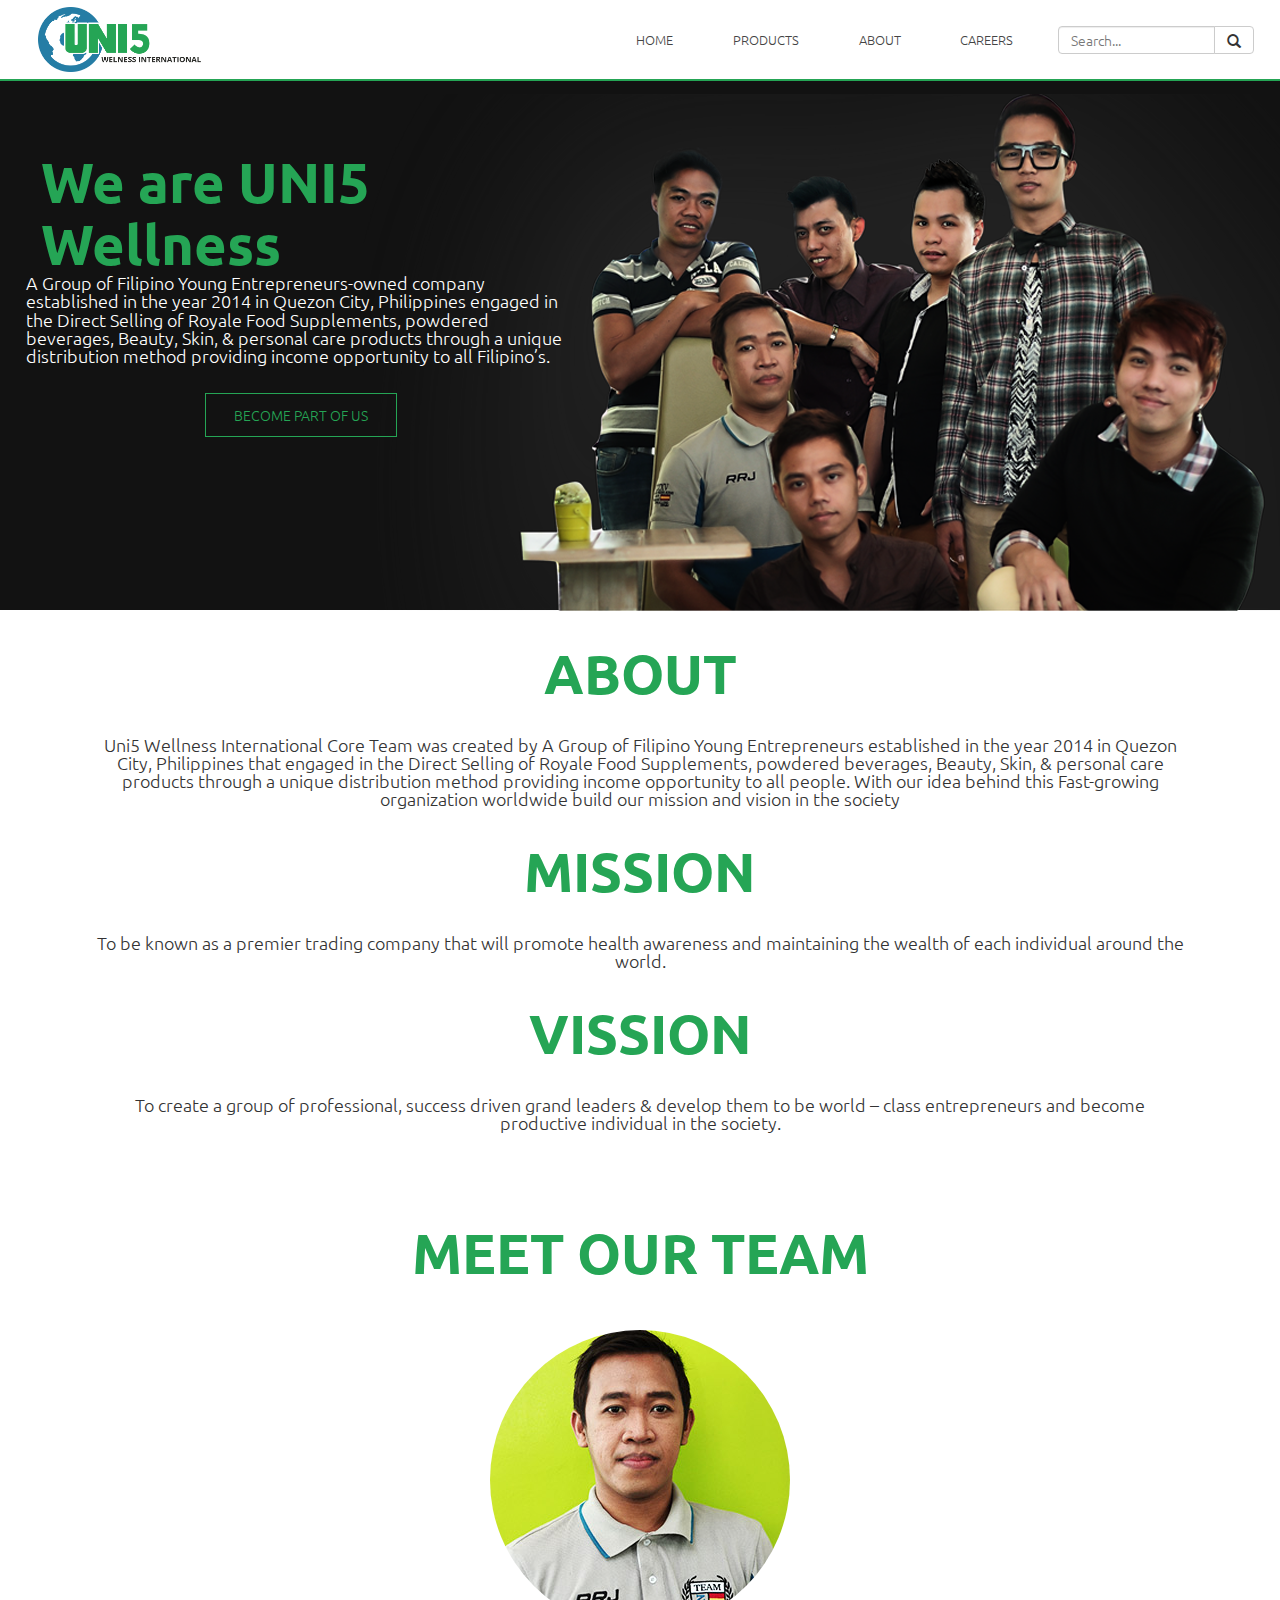
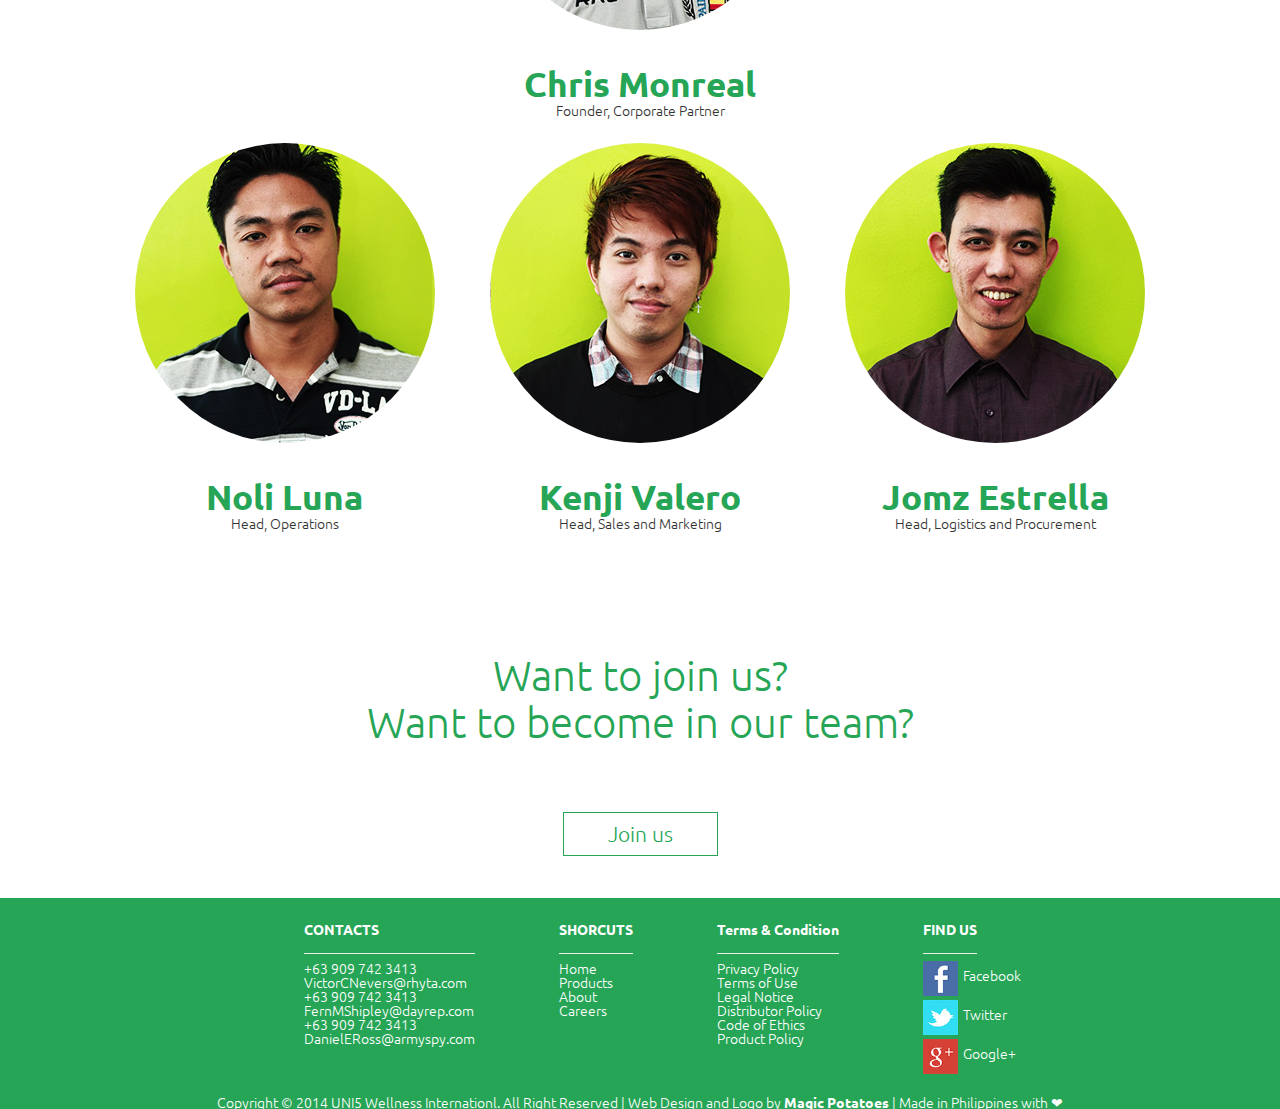
==== commit 0416f165: "Completed all template" ====
--- a/about.html
+++ b/about.html
@@ -21,7 +21,7 @@
 			</div>
 			<ul>
 				<li><a href="index.html">HOME</a></li>
-				<li><a href="JavaScript: void(0);">PRODUCTS</a></li>
+				<li><a href="products.html">PRODUCTS</a></li>
 				<li><a href="about.html">ABOUT</a></li>
 				<li><a href="career.html">CAREERS</a></li>
 				<li id="searchBarMargin">
@@ -73,6 +73,14 @@
 						<h1>Chris Monreal</h1>
 						<span>Founder, Corporate Partner</span>
 					</div>
+					
+				</div>
+				<div class="item-container">
+					<div id="luna" class='items'>
+						<div id="mem5" class="members-image"></div>
+						<h1>Noli Luna</h1>
+						<span>Head, Operations</span>
+					</div>
 					<div id="valero" class='items'>
 						<div id="mem2" class="members-image"></div>
 						<h1>Kenji Valero</h1>
@@ -83,23 +91,6 @@
 						<h1>Jomz Estrella</h1>
 						<span>Head, Logistics and Procurement</span>
 					</div>
-				</div>
-				<div class="item-container">
-					<div id="cruz" class='items'>
-						<div id="mem4" class="members-image"></div>
-						<h1>Jepoy Cruz</h1>
-						<span>Head, Training Department</span>
-					</div>
-					<div id="luna" class='items'>
-						<div id="mem5" class="members-image"></div>
-						<h1>Noli Luna</h1>
-						<span>Head, Operations</span>
-					</div>
-					<div  id="basco" class='items'>
-						<div id="mem6" class="members-image"></div>
-						<h1>Keano Basco</h1>
-						<span>Head, Information Technology</span>
-					</div>	
 				</div>			
 			</div>
 			<div class="join">
@@ -131,17 +122,17 @@
 				<ul>
 					<li><h1>Terms & Condition</h1></li>
 					<li><hr></li>
-					<li><a href="#">Privacy Policy</a></li>
-					<li><a href="#">Terms of Use</a></li>
-					<li><a href="#">Legal Notice</a></li>
-					<li><a href="#">Distributor Policy</a></li>
-					<li><a href="#"> Code of Ethics</a></li>
-					<li><a href="#">Product Policy </a></li>
+					<li><a href="policy.html">Privacy Policy</a></li>
+					<li><a href="policy.html">Terms of Use</a></li>
+					<li><a href="policy.html">Legal Notice</a></li>
+					<li><a href="policy.html">Distributor Policy</a></li>
+					<li><a href="policy.html"> Code of Ethics</a></li>
+					<li><a href="policy.html">Product Policy </a></li>
 				</ul>
 				<ul>
 					<li><h1>FIND US</h1></li>
 					<li><hr></li>
-					<li><a href="#"	id="smi1" class="social-media-icon"><span>Facebook</span></a></li>
+					<li><a href="https://www.facebook.com/uni5wellness"	id="smi1" class="social-media-icon" target="_blank"><span>Facebook</span></a></li>
 					<li><a href="#" id="smi2" class="social-media-icon"><span>Twitter</span></a></li>
 					<li><a href="#" id="smi3" class="social-media-icon"><span>Google+</span></a></li>
 				</ul>
--- a/css/about.css
+++ b/css/about.css
@@ -1,34 +1,87 @@
+@import url(reset.css);
 body, .container {
   width: 100%;
   height: auto;
   display: inline-block;
   position: relative;
   margin: 0;
-  padding: 0; }
+  padding: 0;
+  overflow-x: hidden; }
+
+.container {
+  overflow-y: hidden; }
 
 .header {
   width: 100%;
-  height: auto;
+  height: 81px;
   display: inline-block;
   position: relative;
   border-bottom: solid 2px #25a555; }
+  .header .menu {
+    width: auto;
+    height: auto;
+    display: inline-block;
+    position: relative;
+    background-color: #ddd;
+    z-index: 10;
+    float: right; }
+  .header #menuicon-container {
+    width: auto;
+    height: auto;
+    display: inline-block;
+    position: relative;
+    padding: 1em;
+    float: right;
+    margin-top: 1em;
+    padding: 1em;
+    margin-right: 2%;
+    cursor: pointer;
+    -webkit-transition: all 0.2s linear 0s;
+    -moz-transition: all 0.2s linear 0s;
+    -ms-transition: all 0.2s linear 0s;
+    -o-transition: all 0.2s linear 0s;
+    transition: all 0.2s linear 0s;
+    border: solid 1px transparent; }
+    .header #menuicon-container:hover {
+      border: solid 1px #25a555; }
+    .header #menuicon-container:hover #menuicon {
+      background-image: url("../images/menu1.png"); }
+    .header #menuicon-container #menuicon {
+      width: 1.5em;
+      height: 1.5em;
+      display: inline-block;
+      position: relative;
+      background-image: url("../images/menu.png");
+      background-size: 1.5em;
+      background-repeat: no-repeat;
+      -webkit-transition: all 0.2s linear 0s;
+      -moz-transition: all 0.2s linear 0s;
+      -ms-transition: all 0.2s linear 0s;
+      -o-transition: all 0.2s linear 0s;
+      transition: all 0.2s linear 0s; }
   .header ul {
-    width: 55.28em;
+    width: auto;
     height: auto;
     display: inline-block;
     position: relative;
     float: right;
+    right: 2%;
     margin: 0; }
     .header ul li {
       float: left;
       font-family: "Ubuntu", sans-serif;
-      font-size: 1.1em;
+      font-size: 0.9em;
       font-weight: 300;
       margin: 0; }
+      @media screen and (max-width: 990px) {
+        .header ul li {
+          font-family: "Ubuntu", sans-serif;
+          font-size: 0.9em;
+          font-weight: 300; } }
       .header ul li a {
-        padding: 1.9em 2em;
+        padding: 2.6em 2.3em;
         display: block;
-        color: #555;
+        color: #444;
         -webkit-transition: all 0.2s linear 0s;
         -moz-transition: all 0.2s linear 0s;
         -ms-transition: all 0.2s linear 0s;
@@ -65,6 +118,76 @@
     background-size: 163px 65px;
     margin-left: 3%; }
 
+.footer {
+  width: 100%;
+  height: auto;
+  display: inline-block;
+  position: relative;
+  padding: 0;
+  background-color: #25a555;
+  color: #fff !important; }
+  .footer .items {
+    width: auto;
+    height: auto;
+    display: table;
+    position: relative;
+    margin: 1% auto; }
+    .footer .items ul {
+      width: auto;
+      height: auto;
+      display: table;
+      position: relative;
+      float: left;
+      margin: 0.2em 3em; }
+      .footer .items ul li {
+        font-family: "Ubuntu", sans-serif;
+        font-size: 1em;
+        font-weight: 300; }
+        .footer .items ul li hr {
+          width: 100%;
+          margin: 0.5em 0; }
+        .footer .items ul li a {
+          color: #fff;
+          font-family: "Ubuntu", sans-serif;
+          font-size: 1em;
+          font-weight: 300; }
+          .footer .items ul li a:hover {
+            text-decoration: none; }
+        .footer .items ul li h1 {
+          font-family: "Ubuntu", sans-serif;
+          font-size: 1em;
+          font-weight: 700;
+          margin: 0; }
+        .footer .items ul li .social-media-icon {
+          width: 35px;
+          height: 35px;
+          background-size: 35px;
+          display: block;
+          background-color: #ddd;
+          margin: 0.3em 0; }
+          .footer .items ul li .social-media-icon span {
+            display: block;
+            margin-left: 40px;
+            position: relative;
+            top: 7px; }
+        .footer .items ul li #smi1 {
+          background-image: url("../images/fb.jpg"); }
+        .footer .items ul li #smi2 {
+          background-image: url("../images/tw.jpg"); }
+        .footer .items ul li #smi3 {
+          background-image: url("../images/gp.jpg"); }
+  .footer .bottom-footer {
+    margin-top: 1em;
+    text-align: center;
+    font-family: "Ubuntu", sans-serif;
+    font-size: 1em;
+    font-weight: 300; }
+    .footer .bottom-footer a {
+      font-family: "Ubuntu", sans-serif;
+      font-size: 1em;
+      font-weight: 700;
+      color: #fff; }
+
 .about {
   width: 100%;
   height: auto;
@@ -114,7 +237,7 @@
         font-weight: 700;
         padding: 0; }
       .main-content .goalsect #goalsect span {
-        color: #555;
+        color: #444;
         font-family: "Ubuntu", sans-serif;
         font-size: 1.2em;
         font-weight: 300; }
@@ -260,10 +383,9 @@
       font-family: "Ubuntu", sans-serif;
       font-size: 1.5em;
       font-weight: 300;
-      margin: 0em auto;
-      margin-bottom: 3em;
+      margin: 2em auto;
       overflow: hidden;
-      padding: 0.3em 2em;
+      padding: 0.5em 2em;
       border: solid 1px #25a555;
       -webkit-transition: all 0.2s linear 0s;
       -moz-transition: all 0.2s linear 0s;
@@ -276,71 +398,4 @@
         background-color: #25a555;
         color: #fff; }
 
-.footer {
-  width: 100%;
-  height: auto;
-  display: inline-block;
-  position: relative;
-  padding: 0;
-  background-color: #25a555;
-  color: #fff !important; }
-  .footer .items {
-    width: auto;
-    height: auto;
-    display: table;
-    position: relative;
-    margin: 1% auto; }
-    .footer .items ul {
-      width: auto;
-      height: auto;
-      display: table;
-      position: relative;
-      float: left;
-      margin: 0 3em; }
-      .footer .items ul li {
-        font-family: "Ubuntu", sans-serif;
-        font-size: 1em;
-        font-weight: 300; }
-        .footer .items ul li hr {
-          width: 3%;
-          margin: 0; }
-        .footer .items ul li a {
-          color: #fff;
-          font-family: "Ubuntu", sans-serif;
-          font-size: 1em;
-          font-weight: 300; }
-        .footer .items ul li h1 {
-          font-family: "Ubuntu", sans-serif;
-          font-size: 1em;
-          font-weight: 700; }
-        .footer .items ul li .social-media-icon {
-          width: 35px;
-          height: 35px;
-          background-size: 35px;
-          display: block;
-          background-color: #ddd;
-          margin: 0.3em 0; }
-          .footer .items ul li .social-media-icon span {
-            display: block;
-            margin-left: 40px;
-            position: relative;
-            top: 7px; }
-        .footer .items ul li #smi1 {
-          background-image: url("../images/fb.jpg"); }
-        .footer .items ul li #smi2 {
-          background-image: url("../images/tw.jpg"); }
-        .footer .items ul li #smi3 {
-          background-image: url("../images/gp.jpg"); }
-  .footer .bottom-footer {
-    margin-top: 1em;
-    text-align: center;
-    font-family: "Ubuntu", sans-serif;
-    font-size: 1em;
-    font-weight: 300; }
-    .footer .bottom-footer a {
-      font-family: "Ubuntu", sans-serif;
-      font-size: 1em;
-      font-weight: 700;
-      color: #fff; }
-
 /*# sourceMappingURL=about.css.map */
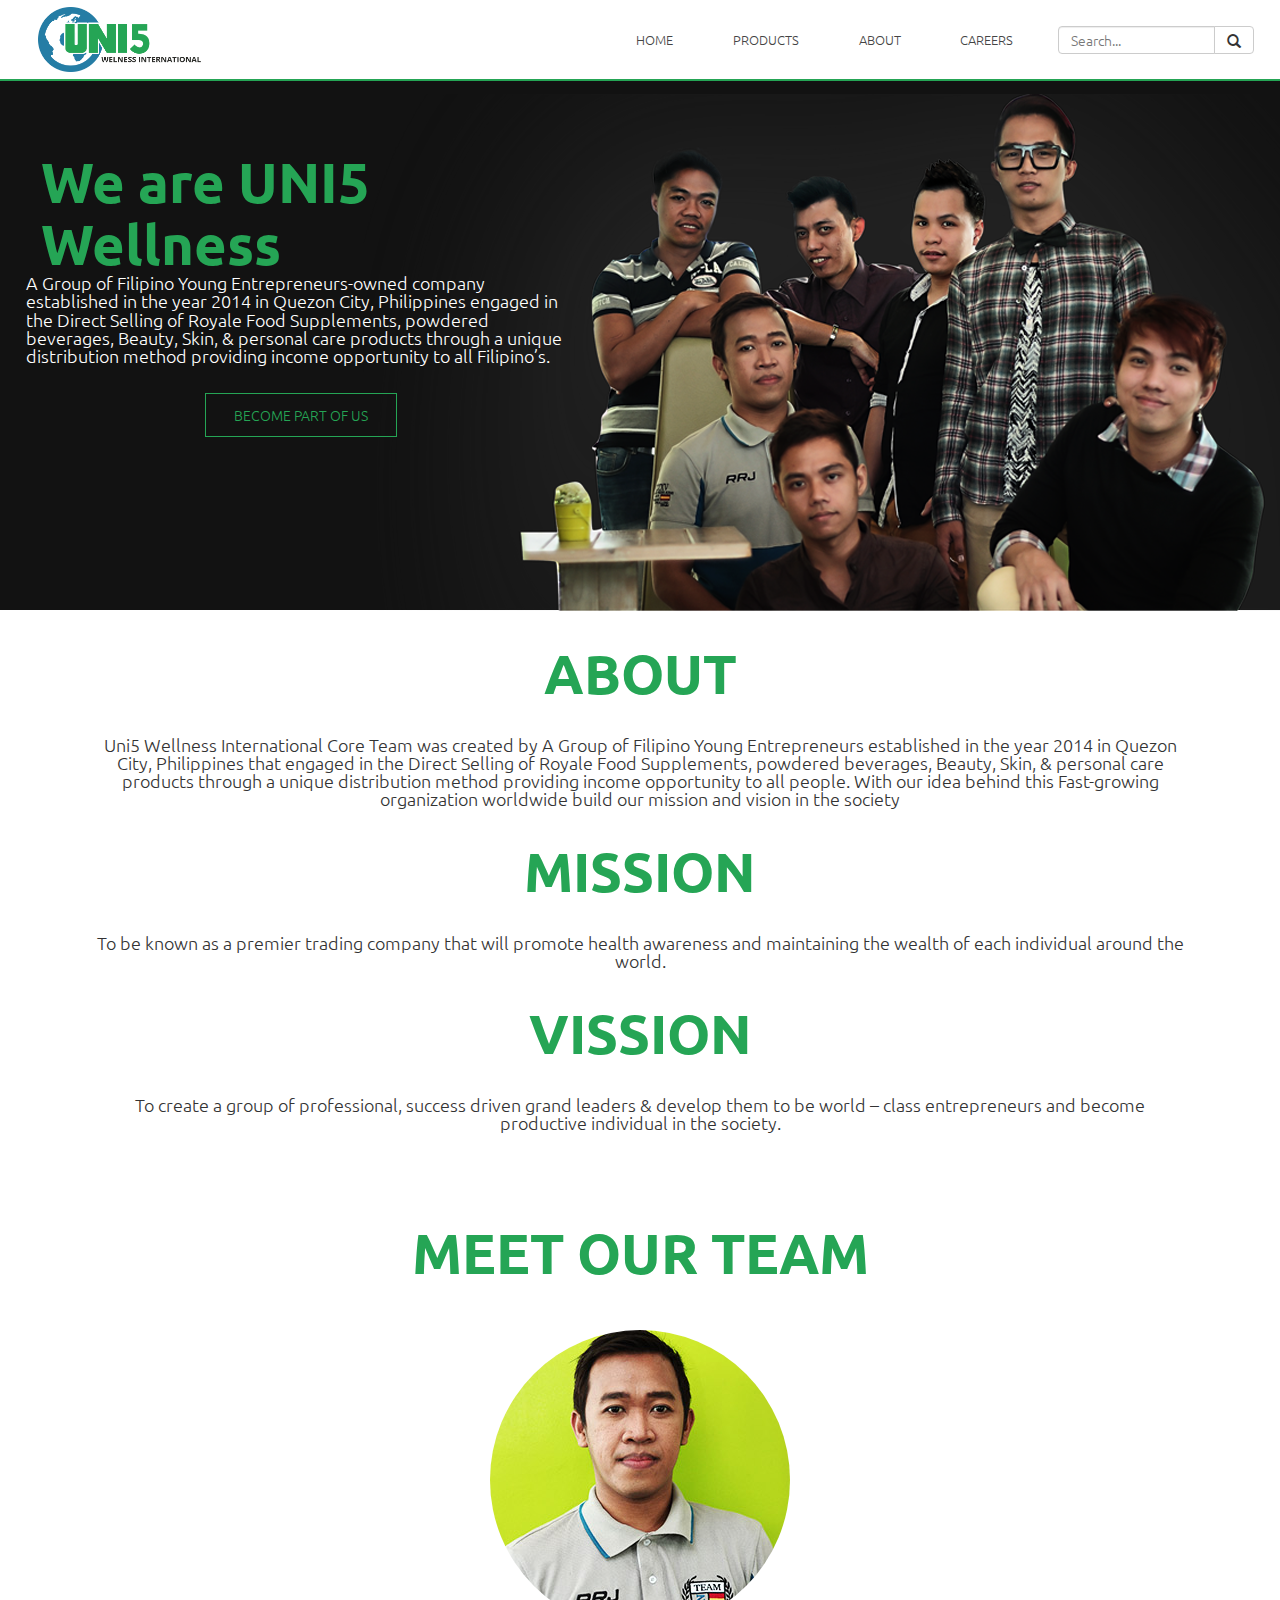
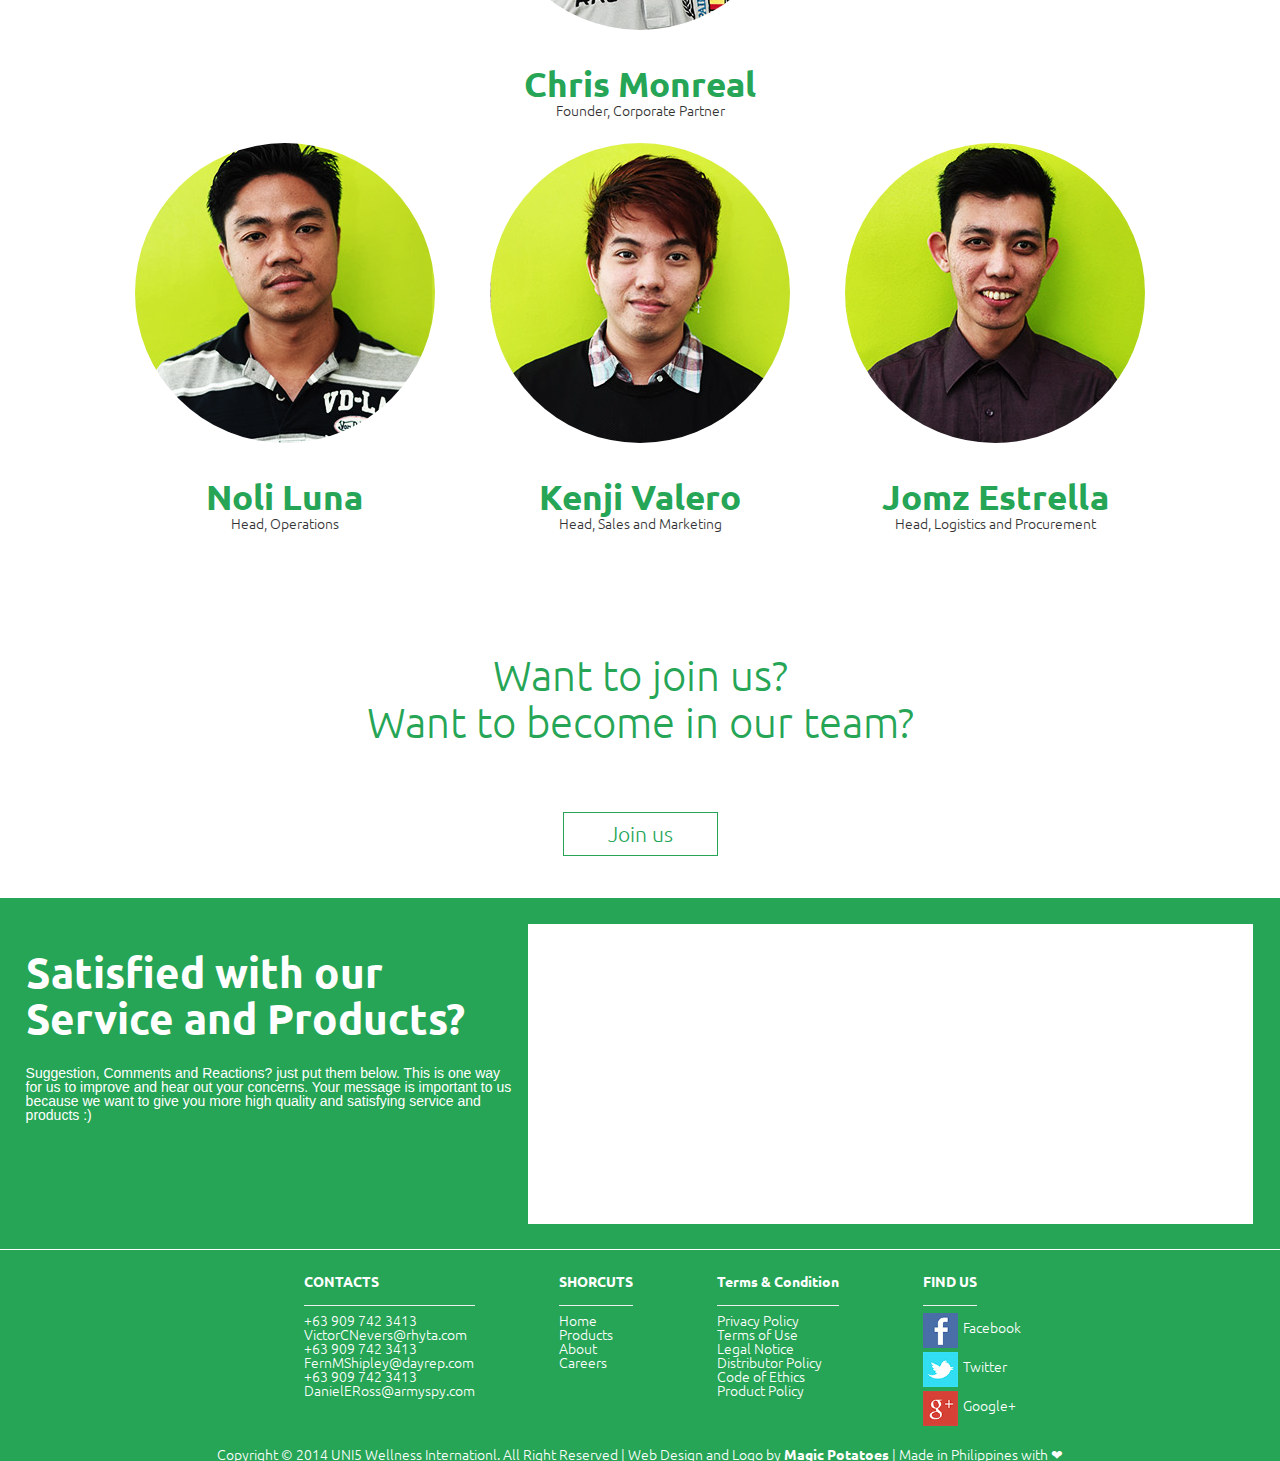
==== commit 1d755a2f: "no message" ====
--- a/about.html
+++ b/about.html
@@ -5,16 +5,42 @@
 	<meta name="viewport" content="width=device-width, user-scalable=no">
 	<meta name="description" content="A Company of Filipino Young Entrepreneurs that engaged in the Direct Selling of Royale Food Supplements, powdered beverages, Beauty, Skin, & personal care products through a unique distribution method providing income opportunity to all Filipino’s.">
 	<meta http-equiv="content-type" content="text/html;charset=UTF-8">
+	<META NAME="robots" CONTENT="index, follow">
+	<meta name="keywords" content="uni5,uni5 wellness,uni5 welnes,uni5 welness,uni5 wellnes,uni wellness,uni,uni5 wellness solution,
+	uni5 wellness trading,uni5 wellness international, uni5 royale, uni5 royale club, uni5 international,uni5 solution,uni5 trading">
+	<link rel="icon" type="image/png" href="favicon.png" />
 	<META NAME="ROBOTS" CONTENT="INDEX, FOLLOW">
-	<link rel="icon" type="image/png" href="favicon.png" />
+	<meta property="fb:admins" content="100000215928777"/>	
 	<link rel="stylesheet" type="text/css" href="css/reset.css">
 	<link rel="stylesheet" type="text/css" href="css/bootstrap.css">
 	<link rel="stylesheet" type="text/css" href="css/about.css">
 	<link href='http://fonts.googleapis.com/css?family=Ubuntu:300,400,700' rel='stylesheet' type='text/css'>
 	<script type="text/javascript" src="js/jquery.js"></script>
 	<script type="text/javascript" src="js/bootstrap.js"></script>
+	<script type="text/javascript">
+		
+	</script>
 </head>
 <body>
+	<div id="fb-root"></div>
+<script>
+      window.fbAsyncInit = function() {
+        FB.init({
+          appId      : '704645616297816',
+		    status     : true,
+		    xfbml      : true,
+		    version    : 'v2.0'
+        });
+      };
+
+      (function(d, s, id){
+         var js, fjs = d.getElementsByTagName(s)[0];
+         if (d.getElementById(id)) {return;}
+         js = d.createElement(s); js.id = id;
+         js.src = "//connect.facebook.net/en_GB/sdk.js#xfbml=1&appId=704645616297816&version=v2.0";
+         fjs.parentNode.insertBefore(js, fjs);
+       }(document, 'script', 'facebook-jssdk'));
+    </script>
 	<div class="container">
 		<div class="header">
 			<div id="logo">
@@ -23,7 +49,7 @@
 				<li><a href="index.html">HOME</a></li>
 				<li><a href="products.html">PRODUCTS</a></li>
 				<li><a href="about.html">ABOUT</a></li>
-				<li><a href="career.html">CAREERS</a></li>
+				<li><a href="career.php">CAREERS</a></li>
 				<li id="searchBarMargin">
 					<form>
 						<div class="input-group">
@@ -98,6 +124,19 @@
 				Want to become in our team?</h1>
 				<a href="JavaScript:void(0);">Join us</a>
 			</div>
+			<div class='feedback'>
+				<div class='firstHalf'>
+					<h1>Satisfied with our Service and Products?</h1>
+					<span>
+						Suggestion, Comments and Reactions? just put them below.
+						This is one way for us to improve and hear out your concerns.
+						Your message is important to us because we want to give you more high quality and satisfying service and products :)
+					</span>
+				</div>
+				<div class='secondHalf'>
+					<div class="fb-comments" data-href="http://uni5wellness.com/" data-width="100%" data-numposts="3" data-colorscheme="light"></div>
+				</div>
+			</div>
 		</div>
 		<div class="footer">
 			<div class="items">
--- a/css/about.css
+++ b/css/about.css
@@ -213,6 +213,12 @@
       font-size: 1.5em;
       font-weight: 300; }
 
+.fb_iframe_widget,
+.fb_iframe_widget span,
+.fb_iframe_widget span iframe[style] {
+  min-width: 100% !important;
+  width: 100% !important; }
+
 .main-content {
   width: 100%;
   height: auto;
@@ -397,5 +403,35 @@
         text-decoration: none;
         background-color: #25a555;
         color: #fff; }
+  .main-content .feedback {
+    width: 100%;
+    height: auto;
+    display: inline-block;
+    position: relative;
+    background-color: #25a555;
+    padding: 2%;
+    border-bottom: solid 1px #fff; }
+    .main-content .feedback div {
+      float: left; }
+    .main-content .feedback .firstHalf {
+      width: 40%;
+      height: auto;
+      display: inline-block;
+      position: relative;
+      color: #fff; }
+      .main-content .feedback .firstHalf h1 {
+        font-family: "Ubuntu", sans-serif;
+        font-size: 3em;
+        font-weight: 700;
+        margin: 0; }
+      .main-content .feedback .firstHalf span {
+        color: #fff; }
+    .main-content .feedback .secondHalf {
+      width: 59%;
+      height: 300px;
+      display: inline-block;
+      position: relative;
+      background-color: #fff;
+      margin-left: 0.9%; }
 
 /*# sourceMappingURL=about.css.map */
